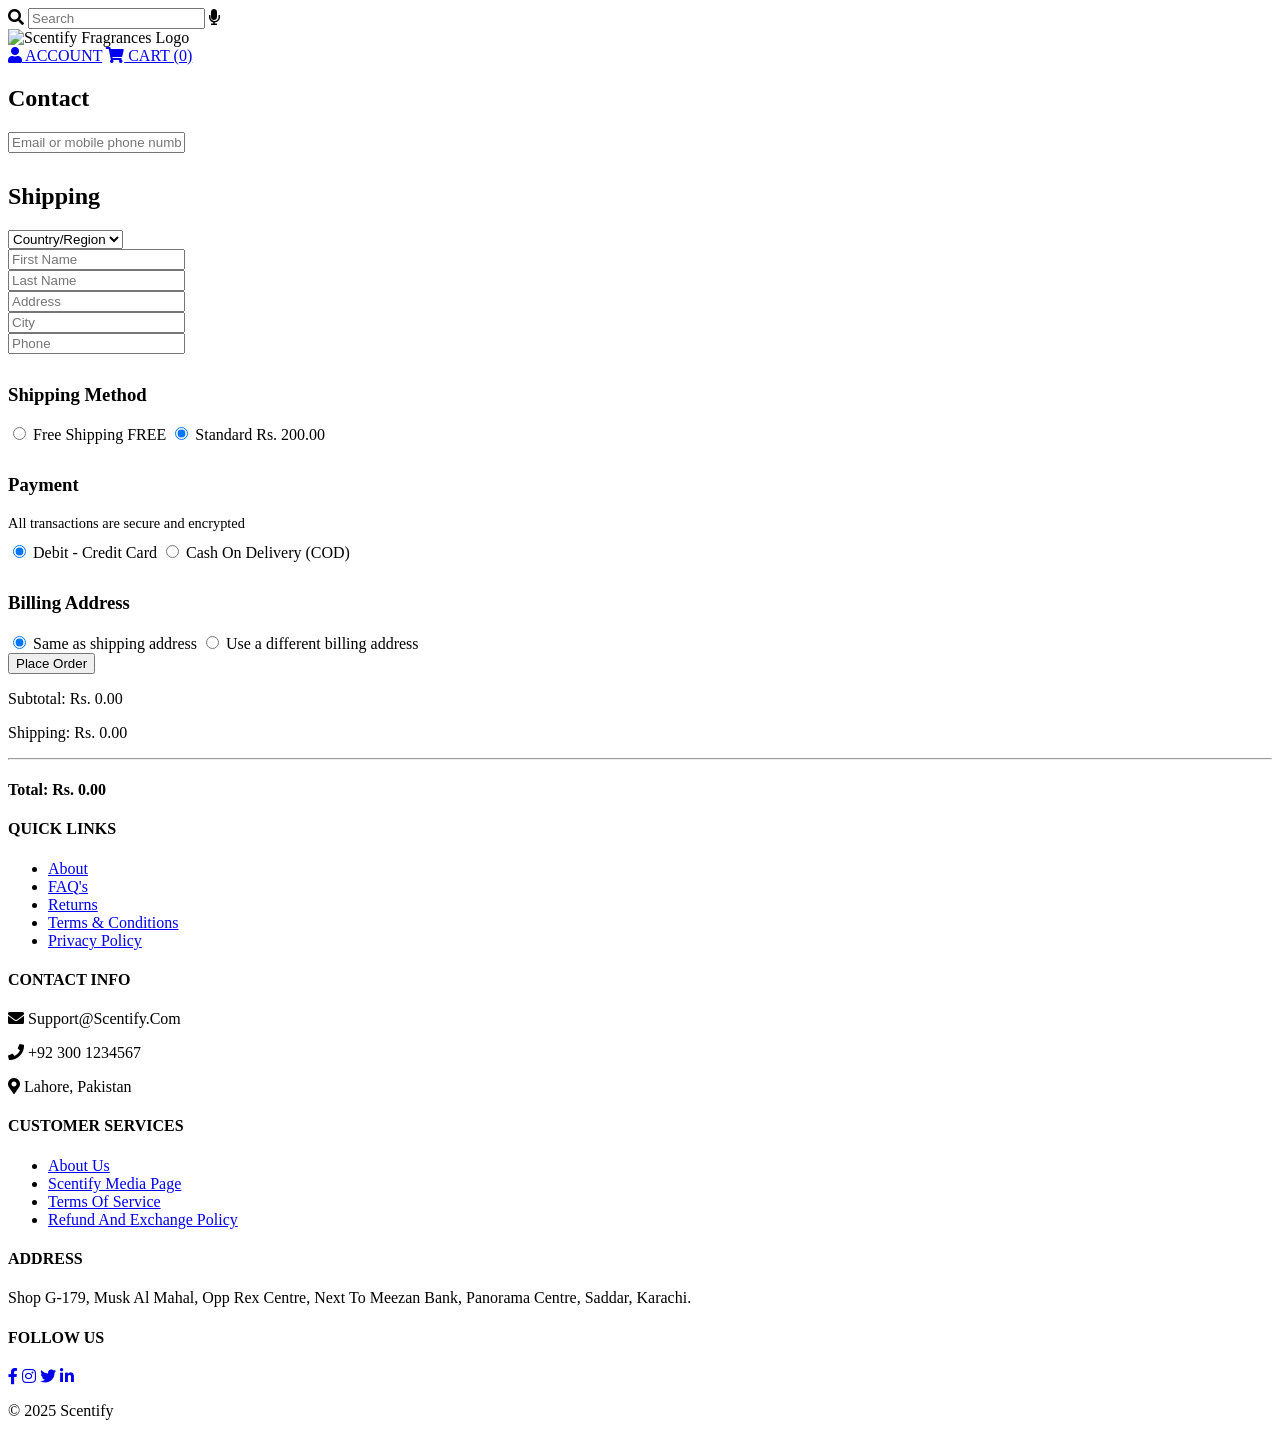
==== src/HTML/checkoutpage.html @ beef15a5 "Restructure project folders" ====
<!DOCTYPE html>
<html lang="en">
<head>
    <meta charset="UTF-8">
    <meta name="viewport" content="width=device-width, initial-scale=1.0">
    <title>Scentify Checkout</title>
    <link rel="stylesheet" href="https://cdnjs.cloudflare.com/ajax/libs/font-awesome/5.15.4/css/all.min.css">
    <link rel="stylesheet" href="checkoutpage.css"> 
</head>
<body>

    <header id="mainHeader">
        <div class="header-content">
            
            <div class="header-left">
                <div class="search-box">
                    <i class="fas fa-search"></i>
                    <input type="text" placeholder="Search">
                    <i class="fas fa-microphone"></i>
                </div>
            </div>

            <div class="logo-center">
                <img src="logopic.png" alt="Scentify Fragrances Logo" class="scentify-logo-img">
            </div>

            <div class="header-right">
                <a href="loginpage.html" class="header-action-text"><i class="fas fa-user"></i> ACCOUNT</a>
                <a href="checkoutpage.html" class="header-action-text" id="cartlink">
                    <i class="fas fa-shopping-cart"></i> CART (<span id="cartItemCount">0</span>) 
                </a>
            </div>
        </div>
    </header>

    <div class="checkout-container">
        
        <div class="checkout-form-section box-shadow-style">
            <form id="checkoutForm">
                <h2>Contact</h2>
                <div class="form-group">
                    <input type="email" placeholder="Email or mobile phone number" required>
                </div>

                <h2 style="margin-top: 30px;">Shipping</h2>
                
                <div class="form-group">
                    <select required>
                        <option value="">Country/Region</option>
                        <option value="pakistan">Pakistan</option>
                        <option value="india">India</option>
                    </select>
                </div>
                <div class="form-row">
                    <div class="form-group"><input type="text" placeholder="First Name" required></div>
                    <div class="form-group"><input type="text" placeholder="Last Name" required></div>
                </div>
                <div class="form-group"><input type="text" placeholder="Address" required></div>
                <div class="form-row">
                    <div class="form-group"><input type="text" placeholder="City" required></div>
                    <div class="form-group"><input type="tel" placeholder="Phone" pattern="[0-9]{10,15}" required></div>
                </div>

                <h3 style="margin-top: 30px;">Shipping Method</h3>
                <div class="shipping-method">
                    <label>
                        <input type="radio" name="shipping_method" value="free"> 
                        <span>Free Shipping</span>
                        <span id="shippingFreeCost" class="shipping-cost-label">FREE</span>
                    </label>
                    <label>
                        <input type="radio" name="shipping_method" value="standard" checked> 
                        <span>Standard</span>
                        <span id="shippingStandardCost" class="shipping-cost-label">Rs. 200.00</span>
                    </label>
                </div>

                <h3 style="margin-top: 30px;">Payment</h3>
                <div class="payment-method">
                    <p style="font-size: 0.9em; margin-bottom: 10px;">All transactions are secure and encrypted</p>
                    <label><input type="radio" name="payment_method" value="card" checked> Debit - Credit Card</label>
                    <label><input type="radio" name="payment_method" value="cod"> Cash On Delivery (COD)</label>
                </div>

                <h3 style="margin-top: 30px;">Billing Address</h3>
                <div class="billing-address">
                    <label><input type="radio" name="billing_address" value="same" checked> Same as shipping address</label>
                    <label><input type="radio" name="billing_address" value="different"> Use a different billing address</label>
                </div>
                
                <button id="placeOrderBtn" type="submit" class="place-order-btn">Place Order</button>
            </form>
        </div>

        <div class="order-summary-section box-shadow-style">
            <p id="emptyCartMessage" style="text-align: center; font-size: 1.2em; padding: 40px 0; display: none;">Your cart is currently empty. Please add items.</p> 

            <table id="cartItemsTable" class="item-details-table" style="display: none;">
                <tbody id="cartTableBody">
                    </tbody>
            </table>
            
            <div class="summary-totals">
                <p>Subtotal: <span id="subtotalDisplay">Rs. 0.00</span></p>
                <p>Shipping: <span id="shippingDisplay">Rs. 0.00</span></p>
                <hr>
                <h4>Total: <span id="orderTotalDisplay" class="order-total-amount">Rs. 0.00</span></h4>
            </div>
        </div>
    </div>

    <footer class="main-footer">
        <div class="footer-container">
            <div class="footer-col">
                <h4>QUICK LINKS</h4>
                <ul>
                    <li><a href="ourstory.html">About</a></li>
                    <li><a href="#">FAQ's</a></li>
                    <li><a href="#">Returns</a></li>
                    <li><a href="#">Terms & Conditions</a></li>
                    <li><a href="#">Privacy Policy</a></li>
                </ul>
            </div>
            <div class="footer-col">
                <h4>CONTACT INFO</h4>
                <p><i class="fas fa-envelope"></i> Support@Scentify.Com</p>
                <p><i class="fas fa-phone"></i> +92 300 1234567</p>
                <p><i class="fas fa-map-marker-alt"></i> Lahore, Pakistan</p>
            </div>
            <div class="footer-col">
                <h4>CUSTOMER SERVICES</h4>
                <ul>
                    <li><a href="ourstory.html">About Us</a></li>
                    <li><a href="#">Scentify Media Page</a></li>
                    <li><a href="#">Terms Of Service</a></li>
                    <li><a href="#">Refund And Exchange Policy</a></li>
                </ul>
            </div>
            <div class="footer-col address-col">
                <h4>ADDRESS</h4>
                <p>Shop G-179, Musk Al Mahal, Opp Rex Centre, Next To Meezan Bank, Panorama Centre, Saddar, Karachi.</p>
            </div>
        </div>
        
        <div class="footer-follow-us">
            <h4>FOLLOW US</h4>
            <div class="social-links">
                <a href="#"><i class="fab fa-facebook-f"></i></a>
                <a href="#"><i class="fab fa-instagram"></i></a>
                <a href="#"><i class="fab fa-twitter"></i></a>
                <a href="#"><i class="fab fa-linkedin-in"></i></a>
            </div>
        </div>
        
        <div class="footer-bottom">
            <p>&copy; 2025 Scentify</p>
        </div>
    </footer>

    <script src="checkout.js" defer></script> 
</body>
</html>
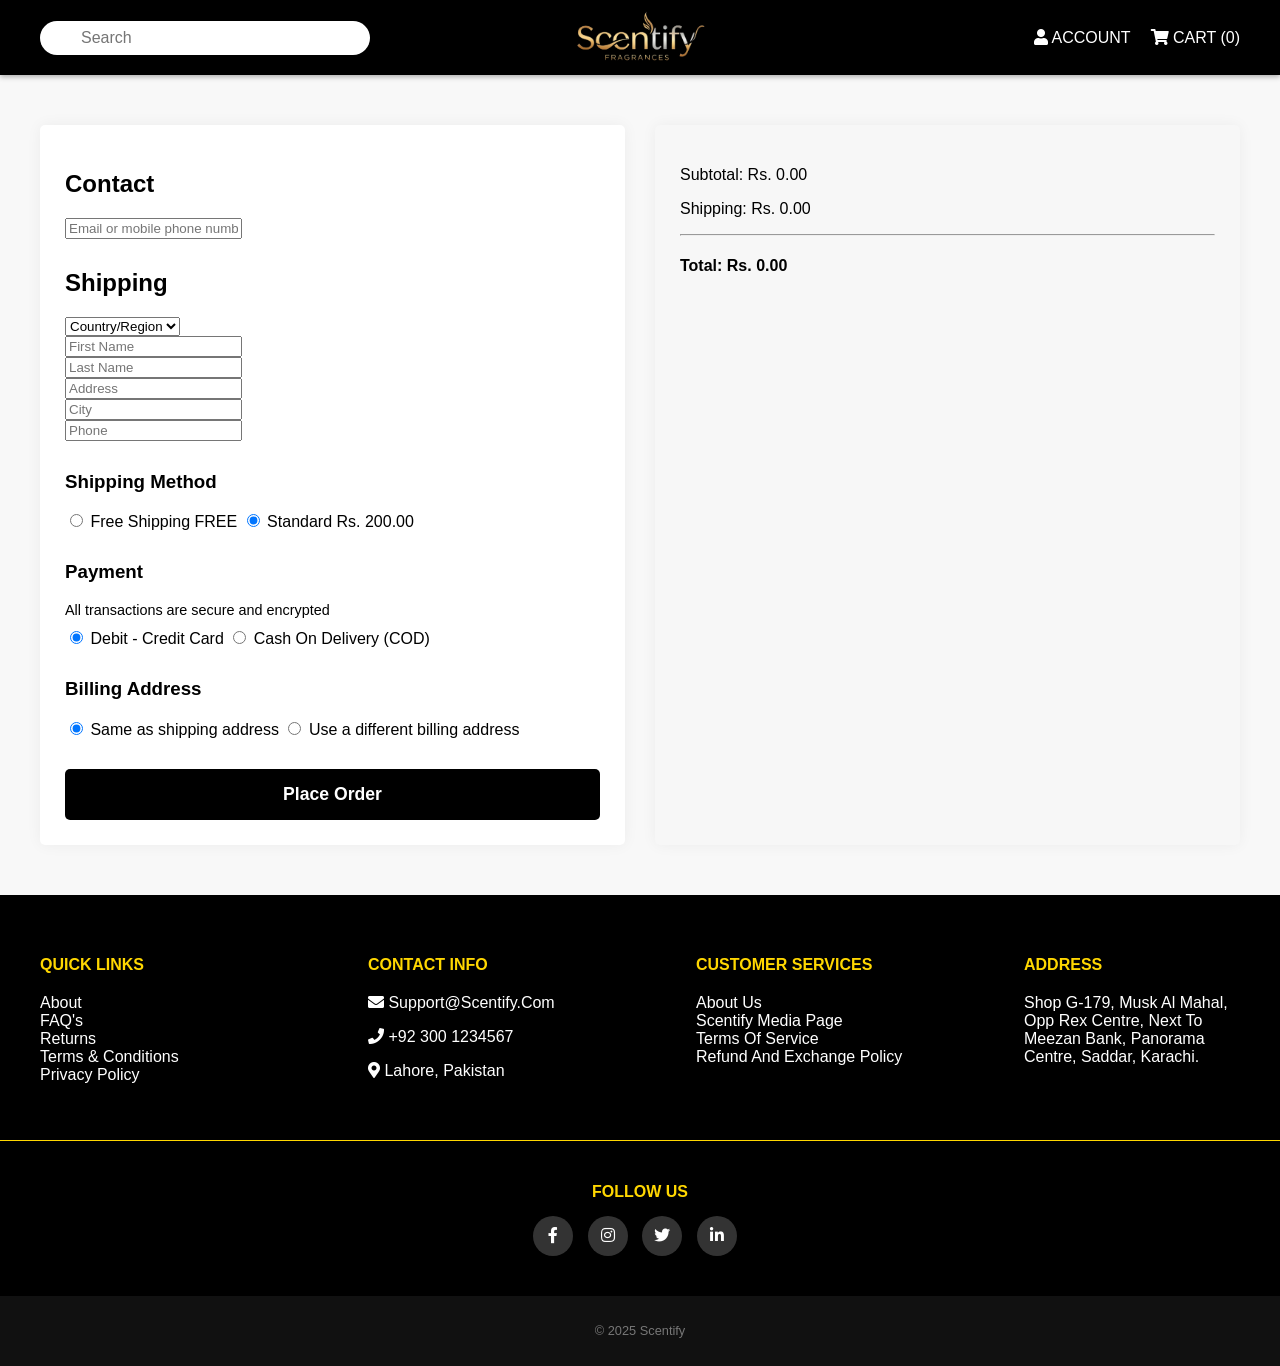
==== commit 7801ed76: ""Refactored folder paths links"" ====
--- a/src/HTML/checkoutpage.html
+++ b/src/HTML/checkoutpage.html
@@ -5,7 +5,7 @@
     <meta name="viewport" content="width=device-width, initial-scale=1.0">
     <title>Scentify Checkout</title>
     <link rel="stylesheet" href="https://cdnjs.cloudflare.com/ajax/libs/font-awesome/5.15.4/css/all.min.css">
-    <link rel="stylesheet" href="checkoutpage.css"> 
+    <link rel="stylesheet" href="../CSS/checkoutpage.css"> 
 </head>
 <body>
 
@@ -21,7 +21,7 @@
             </div>
 
             <div class="logo-center">
-                <img src="logopic.png" alt="Scentify Fragrances Logo" class="scentify-logo-img">
+                <img src="../../Images/logopic.png" alt="Scentify Fragrances Logo" class="scentify-logo-img">
             </div>
 
             <div class="header-right">
@@ -157,6 +157,6 @@
         </div>
     </footer>
 
-    <script src="checkout.js" defer></script> 
+    <script src=\"../JS/checkout.js\" defer></script>
 </body>
 </html>
--- a/src/CSS/checkoutpage.css
+++ b/src/CSS/checkoutpage.css
@@ -0,0 +1,178 @@
+/* ============================================== */
+/* CHECKOUT PAGE STYLING */
+/* ============================================== */
+
+/* Base Styles */
+body { 
+    font-family: Arial, sans-serif; 
+    background-color: #f8f8f8; 
+    margin: 0;
+    padding: 0;
+    padding-top: 75px; 
+}
+
+/* --- Global Link Styling Fix (Header/Footer Links) --- */
+/* Linking words ka default color white rakha */
+.header-action-text, 
+.footer-col ul li a {
+    color: white !important; 
+    text-decoration: none;
+    transition: all 0.3s ease;
+}
+/* Hover effect: Jab mouse link par jaye to yellow ho jaye aur underline bhi ho jaye */
+.header-action-text:hover, 
+.footer-col ul li a:hover {
+    color: gold !important; 
+    text-decoration: underline;
+}
+
+
+/* --- STICKY HEADER STYLES (No Change) --- */
+#mainHeader {
+    position: fixed; 
+    top: 0;
+    left: 0;
+    width: 100%;
+    background-color: #000;
+    color: white;
+    box-shadow: 0 2px 5px rgba(0,0,0,0.3);
+    z-index: 1000;
+}
+.header-content {
+    display: flex;
+    justify-content: space-between;
+    align-items: center;
+    max-width: 1200px;
+    margin: 0 auto;
+    padding: 10px 20px;
+}
+.header-left { flex-basis: 35%; display: flex; justify-content: flex-start; }
+.logo-center { flex-basis: 30%; text-align: center; }
+.header-right { flex-basis: 35%; display: flex; justify-content: flex-end; align-items: center; gap: 20px;}
+.scentify-logo-img { max-height: 55px; width: auto; max-width: 100%; vertical-align: middle; }
+.search-box {
+    display: flex; align-items: center; background-color: white; padding: 8px 15px; border-radius: 20px; width: 100%; max-width: 300px; 
+}
+.search-box input {
+    border: none; outline: none; padding: 0 10px; font-size: 1em; flex-grow: 1; background: transparent; color: #333;
+}
+
+
+/* --- CHECKOUT CONTAINER & EQUAL BOX HEIGHT FIX (No Change) --- */
+.checkout-container {
+    display: flex;
+    max-width: 1200px;
+    margin: 50px auto;
+    padding: 0 20px;
+    gap: 30px;
+    align-items: stretch; 
+    min-height: 80vh;
+}
+.checkout-form-section,
+.order-summary-section {
+    flex: 1; 
+    padding: 25px;
+    border-radius: 5px;
+    box-sizing: border-box; 
+    min-height: 100%; 
+    box-shadow: 0 0 15px rgba(0,0,0,0.05);
+}
+.checkout-form-section { background-color: white; }
+.order-summary-section { background-color: #f7f7f7; position: static; }
+.place-order-btn {
+    width: 100%; padding: 15px; background-color: black; color: white; border: none; border-radius: 5px; font-size: 1.1em; font-weight: bold; cursor: pointer; margin-top: 30px; transition: background-color 0.3s;
+}
+.place-order-btn:hover { background-color: #333; }
+.cart-item-img { max-width: 50px; max-height: 50px; object-fit: cover; border-radius: 4px; }
+
+
+/* ============================================== */
+/* --- FOOTER STYLES FIX --- */
+/* ============================================== */
+.main-footer {
+    background-color: #000;
+    color: #fff;
+    padding-top: 40px;
+    margin-top: 50px;
+}
+.footer-container {
+    max-width: 1200px;
+    margin: 0 auto;
+    padding: 0 20px 40px;
+    display: flex;
+    justify-content: space-between;
+    flex-wrap: wrap;
+    gap: 20px;
+}
+.footer-col {
+    flex-basis: 18%; 
+    min-width: 150px;
+}
+.logo-footer-text { 
+    color: gold; 
+    font-weight: bold;
+    font-size: 1.1em;
+}
+.footer-col h4 {
+    font-size: 1.0em;
+    color: gold; /* Headings ka color golden rakha */
+    text-transform: uppercase;
+    margin-bottom: 20px;
+    position: relative;
+}
+.footer-col ul {
+    list-style: none;
+    padding: 0;
+}
+/* Footer links are controlled by global section */
+
+
+/* FOLLOW US Center Alignment and Border Fix */
+.footer-follow-us {
+    text-align: center; /* Heading aur social links ko center kiya */
+    padding: 20px 0 30px; /* Neeche ki taraf zyada padding */
+    border-top: 1px solid gold; /* Top border ko golden kiya jaisa image mein hai */
+}
+.footer-follow-us h4 {
+    color: gold;
+    text-transform: uppercase;
+    margin-bottom: 15px;
+}
+.social-links a {
+    display: inline-block;
+    height: 40px;
+    width: 40px;
+    background-color: #333;
+    margin: 0 10px 10px 0;
+    text-align: center;
+    line-height: 40px;
+    border-radius: 50%;
+    color: #fff;
+    transition: all 0.5s ease;
+}
+.social-links a:hover {
+    background-color: gold;
+    color: black;
+}
+
+.footer-bottom {
+    background-color: #111;
+    text-align: center;
+    padding: 15px 0;
+    font-size: 0.8em;
+    color: #777; /* Copyright text ka color dark grey */
+}
+
+
+/* Media Queries for Responsiveness */
+@media (max-width: 992px) {
+    .checkout-container {
+        flex-direction: column;
+        align-items: flex-start; 
+    }
+    .order-summary-section {
+        position: static; 
+        width: 100%;
+    }
+    /* ... Rest of Mobile Styles ... */
+}
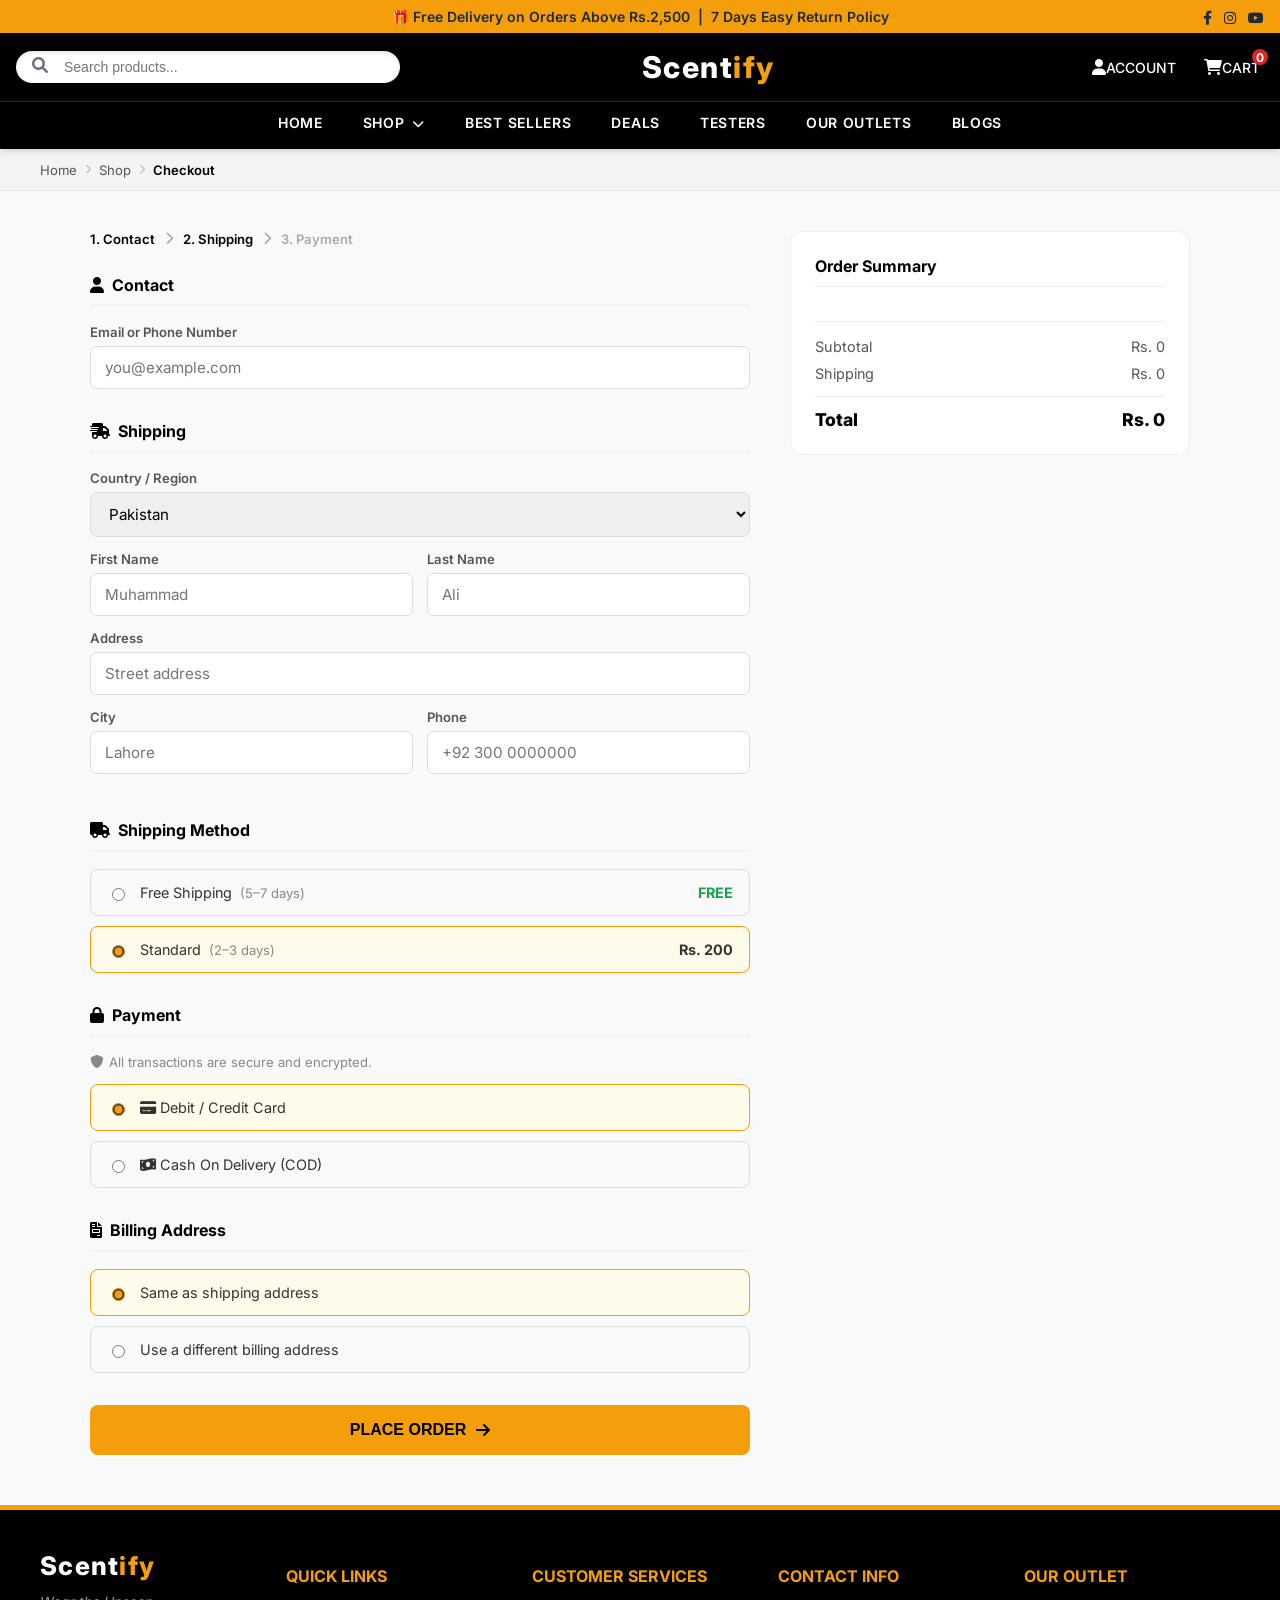
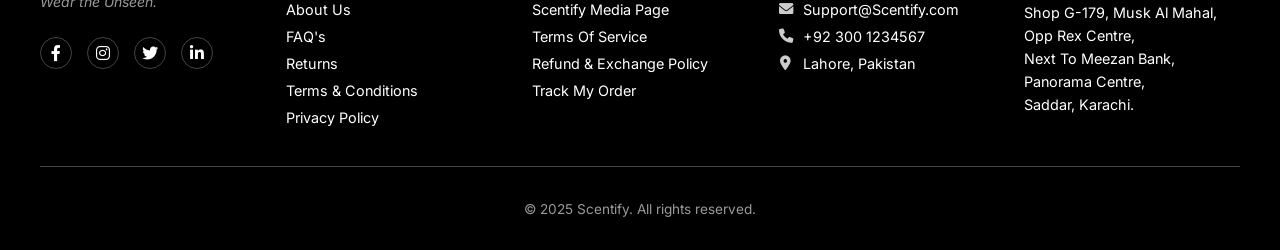
==== commit 7800ae08: ""Updated the checkout page and added a new style to the CSS file. Removed the header page as it is n" ====
--- a/src/HTML/checkoutpage.html
+++ b/src/HTML/checkoutpage.html
@@ -1,162 +1,281 @@
 <!DOCTYPE html>
 <html lang="en">
+
 <head>
-    <meta charset="UTF-8">
-    <meta name="viewport" content="width=device-width, initial-scale=1.0">
-    <title>Scentify Checkout</title>
-    <link rel="stylesheet" href="https://cdnjs.cloudflare.com/ajax/libs/font-awesome/5.15.4/css/all.min.css">
-    <link rel="stylesheet" href="../CSS/checkoutpage.css"> 
+  <meta charset="UTF-8">
+  <meta name="viewport" content="width=device-width, initial-scale=1.0">
+  <meta name="description" content="Checkout – Scentify Luxury Perfumes & Attars">
+  <title>Checkout – Scentify</title>
+  <link rel="preconnect" href="https://fonts.googleapis.com">
+  <link rel="preconnect" href="https://fonts.gstatic.com" crossorigin>
+  <link href="https://fonts.googleapis.com/css2?family=Inter:wght@400;500;600;700;800&display=swap" rel="stylesheet">
+  <link rel="stylesheet" href="https://cdnjs.cloudflare.com/ajax/libs/font-awesome/6.0.0-beta3/css/all.min.css">
+  <link rel="stylesheet" href="../CSS/style.css">
 </head>
+
 <body>
 
-    <header id="mainHeader">
-        <div class="header-content">
-            
-            <div class="header-left">
-                <div class="search-box">
-                    <i class="fas fa-search"></i>
-                    <input type="text" placeholder="Search">
-                    <i class="fas fa-microphone"></i>
-                </div>
-            </div>
-
-            <div class="logo-center">
-                <img src="../../Images/logopic.png" alt="Scentify Fragrances Logo" class="scentify-logo-img">
-            </div>
-
-            <div class="header-right">
-                <a href="loginpage.html" class="header-action-text"><i class="fas fa-user"></i> ACCOUNT</a>
-                <a href="checkoutpage.html" class="header-action-text" id="cartlink">
-                    <i class="fas fa-shopping-cart"></i> CART (<span id="cartItemCount">0</span>) 
-                </a>
-            </div>
-        </div>
-    </header>
-
-    <div class="checkout-container">
-        
-        <div class="checkout-form-section box-shadow-style">
-            <form id="checkoutForm">
-                <h2>Contact</h2>
-                <div class="form-group">
-                    <input type="email" placeholder="Email or mobile phone number" required>
-                </div>
-
-                <h2 style="margin-top: 30px;">Shipping</h2>
-                
-                <div class="form-group">
-                    <select required>
-                        <option value="">Country/Region</option>
-                        <option value="pakistan">Pakistan</option>
-                        <option value="india">India</option>
-                    </select>
-                </div>
-                <div class="form-row">
-                    <div class="form-group"><input type="text" placeholder="First Name" required></div>
-                    <div class="form-group"><input type="text" placeholder="Last Name" required></div>
-                </div>
-                <div class="form-group"><input type="text" placeholder="Address" required></div>
-                <div class="form-row">
-                    <div class="form-group"><input type="text" placeholder="City" required></div>
-                    <div class="form-group"><input type="tel" placeholder="Phone" pattern="[0-9]{10,15}" required></div>
-                </div>
-
-                <h3 style="margin-top: 30px;">Shipping Method</h3>
-                <div class="shipping-method">
-                    <label>
-                        <input type="radio" name="shipping_method" value="free"> 
-                        <span>Free Shipping</span>
-                        <span id="shippingFreeCost" class="shipping-cost-label">FREE</span>
-                    </label>
-                    <label>
-                        <input type="radio" name="shipping_method" value="standard" checked> 
-                        <span>Standard</span>
-                        <span id="shippingStandardCost" class="shipping-cost-label">Rs. 200.00</span>
-                    </label>
-                </div>
-
-                <h3 style="margin-top: 30px;">Payment</h3>
-                <div class="payment-method">
-                    <p style="font-size: 0.9em; margin-bottom: 10px;">All transactions are secure and encrypted</p>
-                    <label><input type="radio" name="payment_method" value="card" checked> Debit - Credit Card</label>
-                    <label><input type="radio" name="payment_method" value="cod"> Cash On Delivery (COD)</label>
-                </div>
-
-                <h3 style="margin-top: 30px;">Billing Address</h3>
-                <div class="billing-address">
-                    <label><input type="radio" name="billing_address" value="same" checked> Same as shipping address</label>
-                    <label><input type="radio" name="billing_address" value="different"> Use a different billing address</label>
-                </div>
-                
-                <button id="placeOrderBtn" type="submit" class="place-order-btn">Place Order</button>
-            </form>
-        </div>
-
-        <div class="order-summary-section box-shadow-style">
-            <p id="emptyCartMessage" style="text-align: center; font-size: 1.2em; padding: 40px 0; display: none;">Your cart is currently empty. Please add items.</p> 
-
-            <table id="cartItemsTable" class="item-details-table" style="display: none;">
-                <tbody id="cartTableBody">
-                    </tbody>
-            </table>
-            
-            <div class="summary-totals">
-                <p>Subtotal: <span id="subtotalDisplay">Rs. 0.00</span></p>
-                <p>Shipping: <span id="shippingDisplay">Rs. 0.00</span></p>
-                <hr>
-                <h4>Total: <span id="orderTotalDisplay" class="order-total-amount">Rs. 0.00</span></h4>
-            </div>
-        </div>
-    </div>
-
-    <footer class="main-footer">
-        <div class="footer-container">
-            <div class="footer-col">
-                <h4>QUICK LINKS</h4>
-                <ul>
-                    <li><a href="ourstory.html">About</a></li>
-                    <li><a href="#">FAQ's</a></li>
-                    <li><a href="#">Returns</a></li>
-                    <li><a href="#">Terms & Conditions</a></li>
-                    <li><a href="#">Privacy Policy</a></li>
-                </ul>
-            </div>
-            <div class="footer-col">
-                <h4>CONTACT INFO</h4>
-                <p><i class="fas fa-envelope"></i> Support@Scentify.Com</p>
-                <p><i class="fas fa-phone"></i> +92 300 1234567</p>
-                <p><i class="fas fa-map-marker-alt"></i> Lahore, Pakistan</p>
-            </div>
-            <div class="footer-col">
-                <h4>CUSTOMER SERVICES</h4>
-                <ul>
-                    <li><a href="ourstory.html">About Us</a></li>
-                    <li><a href="#">Scentify Media Page</a></li>
-                    <li><a href="#">Terms Of Service</a></li>
-                    <li><a href="#">Refund And Exchange Policy</a></li>
-                </ul>
-            </div>
-            <div class="footer-col address-col">
-                <h4>ADDRESS</h4>
-                <p>Shop G-179, Musk Al Mahal, Opp Rex Centre, Next To Meezan Bank, Panorama Centre, Saddar, Karachi.</p>
-            </div>
-        </div>
-        
-        <div class="footer-follow-us">
-            <h4>FOLLOW US</h4>
-            <div class="social-links">
-                <a href="#"><i class="fab fa-facebook-f"></i></a>
-                <a href="#"><i class="fab fa-instagram"></i></a>
-                <a href="#"><i class="fab fa-twitter"></i></a>
-                <a href="#"><i class="fab fa-linkedin-in"></i></a>
-            </div>
-        </div>
-        
-        <div class="footer-bottom">
-            <p>&copy; 2025 Scentify</p>
-        </div>
-    </footer>
-
-    <script src=\"../JS/checkout.js\" defer></script>
+  <!-- ===================== HEADER ===================== -->
+  <header id="fixed-header" class="fixed-header">
+    <div class="announcement-bar">
+      <span>🎁 Free Delivery on Orders Above Rs.2,500 &nbsp;|&nbsp; 7 Days Easy Return Policy</span>
+      <div class="social-icons-desktop">
+        <a href="https://www.facebook.com/" aria-label="Facebook"><i class="fab fa-facebook-f"></i></a>
+        <a href="https://www.instagram.com/" aria-label="Instagram"><i class="fab fa-instagram"></i></a>
+        <a href="https://www.youtube.com/" aria-label="YouTube"><i class="fab fa-youtube"></i></a>
+      </div>
+    </div>
+    <div class="header-main">
+      <div class="header-container">
+        <div class="search-bar-desktop">
+          <div class="search-input-wrapper">
+            <label for="desktop-search" class="sr-only">Search products</label>
+            <input id="desktop-search" type="text" placeholder="Search products...">
+            <i class="fas fa-search" aria-hidden="true"></i>
+          </div>
+        </div>
+        <div class="logo-wrapper">
+          <a href="index.html" class="logo-text" aria-label="Scentify Home">Scent<span>ify</span></a>
+        </div>
+        <div class="header-icons">
+          <button class="search-mobile-icon" aria-label="Open Search"><i class="fas fa-search"></i></button>
+          <a href="loginpage.html" class="icon-link" aria-label="My Account">
+            <i class="fas fa-user"></i><span class="icon-label">Account</span>
+          </a>
+          <a href="checkoutpage.html" class="icon-link cart-icon-wrapper" aria-label="Shopping Cart">
+            <i class="fas fa-shopping-cart"></i><span class="icon-label">Cart</span>
+            <span class="cart-count" id="cartItemCount" aria-live="polite">0</span>
+          </a>
+          <button class="menu-mobile-icon" aria-label="Open Menu"><i class="fas fa-bars"></i></button>
+        </div>
+      </div>
+    </div>
+    <nav class="nav-links-desktop" aria-label="Main Navigation">
+      <div class="nav-container">
+        <ul class="nav-list">
+          <li><a href="index.html">HOME</a></li>
+          <li><a href="productlisting.html" class="dropdown-link">SHOP <i class="fas fa-chevron-down"></i></a></li>
+          <li><a href="#">BEST SELLERS</a></li>
+          <li><a href="#">DEALS</a></li>
+          <li><a href="#">TESTERS</a></li>
+          <li><a href="#">OUR OUTLETS</a></li>
+          <li><a href="#">BLOGS</a></li>
+        </ul>
+      </div>
+    </nav>
+  </header>
+
+  <!-- ===================== MAIN ===================== -->
+  <main>
+
+    <!-- Breadcrumb -->
+    <div class="breadcrumb-bar">
+      <div class="breadcrumb-inner">
+        <a href="index.html">Home</a>
+        <i class="fas fa-chevron-right" aria-hidden="true"></i>
+        <a href="productlisting.html">Shop</a>
+        <i class="fas fa-chevron-right" aria-hidden="true"></i>
+        <span>Checkout</span>
+      </div>
+    </div>
+
+    <div class="checkout-page-wrapper">
+
+      <!-- LEFT: FORM -->
+      <section class="checkout-form-section" aria-label="Checkout Form">
+
+        <div class="checkout-steps">
+          <span class="step active">1. Contact</span>
+          <i class="fas fa-chevron-right" aria-hidden="true"></i>
+          <span class="step active">2. Shipping</span>
+          <i class="fas fa-chevron-right" aria-hidden="true"></i>
+          <span class="step">3. Payment</span>
+        </div>
+
+        <form id="checkoutForm" novalidate>
+
+          <!-- Contact -->
+          <div class="co-section">
+            <h2 class="co-section-title"><i class="fas fa-user" aria-hidden="true"></i> Contact</h2>
+            <div class="co-form-group">
+              <label for="email">Email or Phone Number</label>
+              <input type="email" id="email" placeholder="you@example.com" required>
+            </div>
+          </div>
+
+          <!-- Shipping -->
+          <div class="co-section">
+            <h2 class="co-section-title"><i class="fas fa-shipping-fast" aria-hidden="true"></i> Shipping</h2>
+            <div class="co-form-group">
+              <label for="country">Country / Region</label>
+              <select id="country" required>
+                <option value="">Select country</option>
+                <option value="pakistan" selected>Pakistan</option>
+                <option value="india">India</option>
+              </select>
+            </div>
+            <div class="co-form-row">
+              <div class="co-form-group">
+                <label for="firstName">First Name</label>
+                <input type="text" id="firstName" placeholder="Muhammad" required>
+              </div>
+              <div class="co-form-group">
+                <label for="lastName">Last Name</label>
+                <input type="text" id="lastName" placeholder="Ali" required>
+              </div>
+            </div>
+            <div class="co-form-group">
+              <label for="address">Address</label>
+              <input type="text" id="address" placeholder="Street address" required>
+            </div>
+            <div class="co-form-row">
+              <div class="co-form-group">
+                <label for="city">City</label>
+                <input type="text" id="city" placeholder="Lahore" required>
+              </div>
+              <div class="co-form-group">
+                <label for="phone">Phone</label>
+                <input type="tel" id="phone" placeholder="+92 300 0000000" required>
+              </div>
+            </div>
+          </div>
+
+          <!-- Shipping Method -->
+          <div class="co-section">
+            <h2 class="co-section-title"><i class="fas fa-truck" aria-hidden="true"></i> Shipping Method</h2>
+            <div class="co-radio-group">
+              <label class="co-radio-card">
+                <input type="radio" name="shipping_method" value="free">
+                <span class="co-radio-label">Free Shipping <em>(5–7 days)</em></span>
+                <span class="co-radio-cost free-cost">FREE</span>
+              </label>
+              <label class="co-radio-card">
+                <input type="radio" name="shipping_method" value="standard" checked>
+                <span class="co-radio-label">Standard <em>(2–3 days)</em></span>
+                <span class="co-radio-cost">Rs. 200</span>
+              </label>
+            </div>
+          </div>
+
+          <!-- Payment -->
+          <div class="co-section">
+            <h2 class="co-section-title"><i class="fas fa-lock" aria-hidden="true"></i> Payment</h2>
+            <p class="co-secure-note"><i class="fas fa-shield-alt" aria-hidden="true"></i> All transactions are secure and encrypted.</p>
+            <div class="co-radio-group">
+              <label class="co-radio-card">
+                <input type="radio" name="payment_method" value="card" checked>
+                <span class="co-radio-label"><i class="fas fa-credit-card" aria-hidden="true"></i> Debit / Credit Card</span>
+              </label>
+              <label class="co-radio-card">
+                <input type="radio" name="payment_method" value="cod">
+                <span class="co-radio-label"><i class="fas fa-money-bill-wave" aria-hidden="true"></i> Cash On Delivery (COD)</span>
+              </label>
+            </div>
+          </div>
+
+          <!-- Billing -->
+          <div class="co-section">
+            <h2 class="co-section-title"><i class="fas fa-file-invoice" aria-hidden="true"></i> Billing Address</h2>
+            <div class="co-radio-group">
+              <label class="co-radio-card">
+                <input type="radio" name="billing_address" value="same" checked>
+                <span class="co-radio-label">Same as shipping address</span>
+              </label>
+              <label class="co-radio-card">
+                <input type="radio" name="billing_address" value="different">
+                <span class="co-radio-label">Use a different billing address</span>
+              </label>
+            </div>
+          </div>
+
+          <button type="submit" class="place-order-btn" id="placeOrderBtn">
+            Place Order <i class="fas fa-arrow-right" aria-hidden="true"></i>
+          </button>
+
+        </form>
+      </section>
+
+      <!-- RIGHT: ORDER SUMMARY -->
+      <aside class="order-summary-section" aria-label="Order Summary">
+        <h2 class="co-section-title">Order Summary</h2>
+
+        <p id="emptyCartMessage" class="empty-cart-msg" style="display:none;">
+          Your cart is empty. <a href="productlisting.html">Browse products</a>
+        </p>
+
+        <div id="cartItemsList" class="cart-items-list"></div>
+
+        <div class="summary-totals">
+          <div class="summary-row">
+            <span>Subtotal</span>
+            <span id="subtotalDisplay">Rs. 0</span>
+          </div>
+          <div class="summary-row">
+            <span>Shipping</span>
+            <span id="shippingDisplay">Rs. 0</span>
+          </div>
+          <div class="summary-row total-row">
+            <span>Total</span>
+            <span id="orderTotalDisplay">Rs. 0</span>
+          </div>
+        </div>
+      </aside>
+
+    </div>
+  </main>
+
+  <!-- ===================== FOOTER ===================== -->
+  <footer class="main-footer" aria-label="Site Footer">
+    <div class="footer-content">
+      <div class="footer-brand">
+        <a href="index.html" class="logo-text footer-logo-text" aria-label="Scentify Home">Scent<span>ify</span></a>
+        <p class="footer-tagline">Wear the Unseen.</p>
+        <div class="social-links">
+          <a href="https://www.facebook.com/" aria-label="Facebook"><i class="fab fa-facebook-f"></i></a>
+          <a href="https://www.instagram.com/" aria-label="Instagram"><i class="fab fa-instagram"></i></a>
+          <a href="https://twitter.com/" aria-label="Twitter"><i class="fab fa-twitter"></i></a>
+          <a href="https://www.linkedin.com/" aria-label="LinkedIn"><i class="fab fa-linkedin-in"></i></a>
+        </div>
+      </div>
+      <div class="footer-section">
+        <h3>Quick Links</h3>
+        <ul>
+          <li><a href="ourstory.html">About Us</a></li>
+          <li><a href="#">FAQ's</a></li>
+          <li><a href="#">Returns</a></li>
+          <li><a href="#">Terms &amp; Conditions</a></li>
+          <li><a href="#">Privacy Policy</a></li>
+        </ul>
+      </div>
+      <div class="footer-section">
+        <h3>Customer Services</h3>
+        <ul>
+          <li><a href="#">Scentify Media Page</a></li>
+          <li><a href="#">Terms Of Service</a></li>
+          <li><a href="#">Refund &amp; Exchange Policy</a></li>
+          <li><a href="#">Track My Order</a></li>
+        </ul>
+      </div>
+      <div class="footer-section">
+        <h3>Contact Info</h3>
+        <ul>
+          <li><i class="fas fa-envelope"></i> Support@Scentify.com</li>
+          <li><i class="fas fa-phone"></i> +92 300 1234567</li>
+          <li><i class="fas fa-map-marker-alt"></i> Lahore, Pakistan</li>
+        </ul>
+      </div>
+      <div class="footer-section address-section">
+        <h3>Our Outlet</h3>
+        <p>Shop G-179, Musk Al Mahal, Opp Rex Centre,<br>Next To Meezan Bank, Panorama Centre,<br>Saddar, Karachi.</p>
+      </div>
+    </div>
+    <div class="footer-bottom">
+      <p>&copy; 2025 Scentify. All rights reserved.</p>
+    </div>
+  </footer>
+
+  <script src="../JS/script.js" defer></script>
+  <script src="../JS/checkout.js" defer></script>
 </body>
+
 </html>
--- a/src/CSS/style.css
+++ b/src/CSS/style.css
@@ -0,0 +1,1980 @@
+:root {
+    --color-primary: #f59e0b;
+    /* Yellow/Gold Accent */
+    --color-dark: #000;
+    --color-light: #fff;
+    --color-gray: #1f2937;
+    /* Dark Gray for borders/dividers */
+    --font-family-sans: 'Inter', sans-serif;
+}
+
+body {
+    font-family: var(--font-family-sans);
+    margin: 0;
+    padding-top: 150px;
+    /* Space for fixed header */
+    background-color: #f9f9f9;
+    color: #333;
+}
+
+a {
+    text-decoration: none;
+    color: inherit;
+}
+
+ul {
+    list-style: none;
+    padding: 0;
+    margin: 0;
+}
+
+/* ========================================
+           1. HEADER STYLES (Fixed, Black/Gold)
+           ======================================== */
+.fixed-header {
+    position: fixed;
+    top: 0;
+    left: 0;
+    right: 0;
+    z-index: 100;
+    box-shadow: 0 4px 6px -1px rgba(0, 0, 0, 0.1), 0 2px 4px -2px rgba(0, 0, 0, 0.1);
+}
+
+/* Top Announcement Bar */
+.announcement-bar {
+    background-color: var(--color-primary);
+    padding: 8px 0;
+    text-align: center;
+    font-size: 0.875rem;
+    /* text-sm */
+    font-weight: 600;
+    /* font-semibold */
+    color: #1f2937;
+    /* Dark text */
+    position: relative;
+}
+
+.social-icons-desktop {
+    position: absolute;
+    right: 16px;
+    top: 50%;
+    transform: translateY(-50%);
+    display: none;
+    align-items: center;
+    gap: 12px;
+    color: #1f2937;
+}
+
+@media (min-width: 768px) {
+    .social-icons-desktop {
+        display: flex;
+    }
+}
+
+.social-icons-desktop a:hover {
+    opacity: 0.8;
+}
+
+/* Main Navigation Bar */
+.header-main {
+    background-color: var(--color-dark);
+    padding: 16px 0;
+}
+
+.header-container {
+    max-width: 1280px;
+    margin: 0 auto;
+    padding: 0 16px;
+    display: flex;
+    justify-content: space-between;
+    align-items: center;
+}
+
+/* Search Bar (Desktop) */
+.search-bar-desktop {
+    display: none;
+    width: 25%;
+    position: relative;
+}
+
+@media (min-width: 1024px) {
+    .search-bar-desktop {
+        display: block;
+    }
+}
+
+.search-bar-desktop input {
+    width: 100%;
+    background-color: var(--color-light);
+    color: #111;
+    border-radius: 9999px;
+    /* rounded-full */
+    padding: 8px 24px;
+    padding-left: 48px;
+    font-size: 0.875rem;
+    border: none;
+    outline: none;
+    box-shadow: inset 0 2px 4px rgba(0, 0, 0, 0.1);
+}
+
+.search-bar-desktop .fa-search {
+    position: absolute;
+    left: 16px;
+    top: 50%;
+    transform: translateY(-50%);
+    height: 20px;
+    width: 20px;
+    color: #6b7280;
+    /* text-gray-500 */
+}
+
+/* Logo */
+.logo-wrapper {
+    display: flex;
+    justify-content: center;
+    flex-grow: 1;
+}
+
+@media (min-width: 1024px) {
+    .logo-wrapper {
+        flex-grow: 0;
+    }
+}
+
+.logo-text {
+    font-size: 1.875rem;
+    /* text-3xl */
+    font-weight: 800;
+    /* font-extrabold */
+    color: var(--color-light);
+    letter-spacing: 0.05em;
+    /* tracking-widest */
+}
+
+.logo-text span {
+    color: var(--color-primary);
+}
+
+/* Icons Group */
+.header-icons {
+    display: flex;
+    align-items: center;
+    gap: 20px;
+    color: var(--color-light);
+    font-size: 1rem;
+}
+
+.header-icons a,
+.header-icons button {
+    color: var(--color-light);
+    background: none;
+    border: none;
+    cursor: pointer;
+    padding: 4px;
+    transition: color 150ms;
+}
+
+.header-icons a:hover,
+.header-icons button:hover {
+    color: var(--color-primary);
+}
+
+.header-icons .icon-label {
+    display: none;
+    font-size: 0.875rem;
+    text-transform: uppercase;
+    font-weight: 500;
+}
+
+@media (min-width: 640px) {
+    .header-icons .icon-label {
+        display: inline;
+    }
+}
+
+/* Cart Badge */
+.cart-icon-wrapper {
+    position: relative;
+}
+
+.cart-count {
+    position: absolute;
+    top: -4px;
+    right: -4px;
+    background-color: #dc2626;
+    /* red-600 */
+    color: var(--color-light);
+    font-size: 0.75rem;
+    /* text-xs */
+    font-weight: 700;
+    width: 16px;
+    height: 16px;
+    display: flex;
+    align-items: center;
+    justify-content: center;
+    border-radius: 9999px;
+}
+
+.suggestion-grid {
+    max-width: 1200px;
+    margin: 40px auto;
+    padding: 0 15px;
+    display: grid;
+    grid-template-columns: repeat(auto-fit, minmax(220px, 1fr));
+    gap: 20px;
+}
+
+.product-card {
+    background-color: var(--color-light);
+    border-radius: 8px;
+    overflow: hidden;
+    box-shadow: 0 4px 10px rgba(0, 0, 0, 0.05);
+    transition: transform 0.3s ease, box-shadow 0.3s ease;
+    text-align: center;
+}
+
+.product-card:hover {
+    transform: translateY(-5px);
+    box-shadow: 0 8px 20px rgba(0, 0, 0, 0.1);
+}
+
+.product-card img {
+    width: 100%;
+    height: 200px;
+    object-fit: cover;
+    border-bottom: 1px solid #eee;
+}
+
+.card-details {
+    padding: 15px;
+}
+
+.card-details h4 {
+    font-size: 1rem;
+    font-weight: 600;
+    margin: 0 0 5px 0;
+    color: var(--color-dark);
+    height: 40px;
+    overflow: hidden;
+}
+
+.card-details p {
+    font-size: 0.9rem;
+    color: #555;
+    margin: 5px 0;
+}
+
+.card-details .price {
+    font-size: 1.1rem;
+    font-weight: bold;
+    color: #dc2626;
+    /* Red Price */
+    margin-top: 10px;
+}
+
+/* Quiz Button Styling (HINDI: Quiz Button की स्टाइलिंग) */
+.quiz-button-container {
+    text-align: center;
+    margin: 40px 0 60px;
+    padding: 0 15px;
+}
+
+.quiz-button {
+    padding: 15px 40px;
+    font-size: 1.25rem;
+    font-weight: 700;
+    background: linear-gradient(135deg, var(--color-primary), #d97706);
+    color: var(--color-dark);
+    border: none;
+    border-radius: 10px;
+    cursor: pointer;
+    box-shadow: 0 6px 15px rgba(245, 158, 11, 0.4);
+    transition: all 0.3s ease;
+    text-transform: uppercase;
+}
+
+.quiz-button:hover {
+    background: linear-gradient(135deg, #d97706, var(--color-primary));
+    color: var(--color-light);
+    /* Hover par text white ho jaye */
+    transform: scale(1.05) translateY(-2px);
+    box-shadow: 0 8px 20px rgba(245, 158, 11, 0.6);
+}
+
+/* Mobile Specific Icons */
+.search-mobile-icon,
+.menu-mobile-icon {
+    display: block;
+}
+
+@media (min-width: 1024px) {
+
+    .search-mobile-icon,
+    .menu-mobile-icon {
+        display: none;
+    }
+}
+
+/* Navigation Links (Desktop Only) */
+.nav-links-desktop {
+    background-color: var(--color-dark);
+    color: var(--color-light);
+    font-size: 0.875rem;
+    font-weight: 600;
+    text-transform: uppercase;
+    letter-spacing: 0.05em;
+    display: none;
+    border-top: 1px solid var(--color-gray);
+}
+
+@media (min-width: 1024px) {
+    .nav-links-desktop {
+        display: block;
+    }
+}
+
+.nav-list {
+    max-width: 1280px;
+    margin: 0 auto;
+    padding: 12px 16px;
+    display: flex;
+    justify-content: center;
+    gap: 40px;
+}
+
+.nav-list a {
+    padding-bottom: 4px;
+    border-bottom: 2px solid transparent;
+    transition: color 150ms, border-color 150ms;
+}
+
+.nav-list a:hover {
+    color: var(--color-primary);
+    border-color: var(--color-primary);
+}
+
+.nav-list li {
+    display: flex;
+    align-items: center;
+}
+
+.nav-list i {
+    margin-left: 4px;
+    font-size: 0.75rem;
+}
+
+
+/* ========================================
+           2. MAIN CONTENT AREA STYLES
+           ======================================== */
+.main-content-area {
+    padding-top: 20px;
+    /* Additional spacing below the header */
+}
+
+.content-page {
+    display: none;
+    padding: 20px 0;
+}
+
+.content-page.active {
+    display: block;
+}
+
+/* Home Page Styles */
+.hero-section {
+    max-width: 1000px;
+    margin: 0 auto;
+    text-align: center;
+    padding: 0 15px 40px;
+}
+
+.hero-section h1 {
+    font-size: 2rem;
+    font-weight: bold;
+    color: var(--color-dark);
+}
+
+.hero-section p {
+    font-size: 1.1rem;
+    color: #555;
+    margin-bottom: 30px;
+}
+
+.hero-placeholder-image {
+    max-width: 100%;
+    height: auto;
+    border-radius: 8px;
+    box-shadow: 0 10px 15px rgba(0, 0, 0, 0.1);
+    border: 4px solid var(--color-primary);
+    transition: transform 0.3s ease;
+}
+
+.hero-placeholder-image:hover {
+    transform: scale(1.01);
+}
+
+/* Product Detail Page Styles */
+.product-page-container {
+    max-width: 1200px;
+    margin: 0 auto;
+    padding: 20px;
+}
+
+.product-info-grid {
+    display: grid;
+    grid-template-columns: 1fr;
+    gap: 30px;
+}
+
+@media (min-width: 768px) {
+    .product-info-grid {
+        grid-template-columns: 40% 1fr;
+    }
+}
+
+/* Product Gallery */
+.product-gallery {
+    display: flex;
+    gap: 15px;
+}
+
+.thumbnail-selector {
+    display: flex;
+    flex-direction: column;
+    gap: 10px;
+}
+
+.thumbnail-image {
+    width: 70px;
+    height: 70px;
+    object-fit: cover;
+    border: 2px solid #ddd;
+    border-radius: 6px;
+    cursor: pointer;
+    opacity: 0.7;
+    transition: opacity 0.2s, border-color 0.2s;
+}
+
+.thumbnail-image.active {
+    border-color: var(--color-primary);
+    opacity: 1;
+}
+
+.main-image-wrapper {
+    flex-grow: 1;
+}
+
+.main-product-image {
+    width: 100%;
+    height: auto;
+    max-height: 500px;
+    object-fit: contain;
+    border-radius: 8px;
+    box-shadow: 0 0 20px rgba(0, 0, 0, 0.1);
+}
+
+/* Product Details */
+.product-details {
+    padding: 20px;
+    border: 1px solid #eee;
+    border-radius: 8px;
+    background-color: var(--color-light);
+}
+
+.product-title {
+    font-size: 1.75rem;
+    font-weight: 700;
+    margin-top: 0;
+    color: var(--color-dark);
+}
+
+.product-tag {
+    font-size: 1rem;
+    color: #555;
+    margin-bottom: 15px;
+}
+
+.gold-star {
+    color: var(--color-primary);
+    margin-left: 5px;
+}
+
+.price-section {
+    margin: 20px 0;
+}
+
+.old-price {
+    text-decoration: line-through;
+    color: #999;
+    font-size: 1.1rem;
+    margin-right: 15px;
+}
+
+.current-price {
+    color: #dc2626;
+    /* red */
+    font-size: 1.7rem;
+    font-weight: bold;
+}
+
+/* Quantity Control */
+.quantity-control-wrapper {
+    margin-bottom: 30px;
+    display: flex;
+    align-items: center;
+    gap: 15px;
+}
+
+.quantity-label {
+    font-weight: 600;
+    color: var(--color-dark);
+}
+
+.quantity-input-group {
+    display: flex;
+    border: 1px solid #ccc;
+    border-radius: 6px;
+    overflow: hidden;
+}
+
+.qty-btn {
+    background-color: #f0f0f0;
+    border: none;
+    padding: 10px 15px;
+    cursor: pointer;
+    font-size: 1.1rem;
+    font-weight: bold;
+    transition: background-color 0.1s;
+}
+
+.qty-btn:hover {
+    background-color: #ddd;
+}
+
+.qty-input {
+    width: 50px;
+    text-align: center;
+    border: none;
+    outline: none;
+    font-size: 1rem;
+    padding: 10px 0;
+}
+
+/* Product Features */
+.product-features p {
+    display: flex;
+    align-items: center;
+    gap: 10px;
+    margin-bottom: 10px;
+    font-size: 0.95rem;
+    color: #555;
+}
+
+.icon-gold {
+    color: var(--color-primary);
+}
+
+/* Action Buttons */
+.action-buttons {
+    display: flex;
+    flex-direction: column;
+    gap: 15px;
+    margin-top: 30px;
+}
+
+.add-to-cart-btn,
+.buy-now-btn {
+    padding: 15px;
+    border: none;
+    border-radius: 8px;
+    font-size: 1.1rem;
+    font-weight: bold;
+    text-transform: uppercase;
+    cursor: pointer;
+    transition: transform 0.2s, opacity 0.2s;
+}
+
+.add-to-cart-btn {
+    background-color: #333;
+    color: var(--color-light);
+}
+
+.buy-now-btn {
+    background-color: var(--color-primary);
+    color: var(--color-dark);
+}
+
+.add-to-cart-btn:hover,
+.buy-now-btn:hover {
+    transform: translateY(-2px);
+    opacity: 0.9;
+}
+
+/* Description and Specs Tabs */
+.details-section {
+    margin-top: 40px;
+    background-color: var(--color-light);
+    padding: 20px;
+    border-radius: 8px;
+    box-shadow: 0 2px 5px rgba(0, 0, 0, 0.05);
+}
+
+.tab-header {
+    display: flex;
+    border-bottom: 2px solid #eee;
+    margin-bottom: 20px;
+}
+
+.tab-button {
+    padding: 15px 25px;
+    background: none;
+    border: none;
+    cursor: pointer;
+    font-size: 1.1rem;
+    font-weight: 600;
+    color: #666;
+    border-bottom: 3px solid transparent;
+    transition: color 0.2s, border-bottom-color 0.2s;
+}
+
+.tab-button.active {
+    color: var(--color-primary);
+    border-bottom-color: var(--color-primary);
+}
+
+.tab-content {
+    display: none;
+    line-height: 1.6;
+}
+
+.tab-content.active {
+    display: block;
+}
+
+.tab-content ul {
+    padding-left: 20px;
+    list-style: disc;
+}
+
+/* Related Products */
+.related-products {
+    margin-top: 50px;
+    padding: 20px 0;
+}
+
+.section-heading {
+    text-align: center;
+    font-size: 2rem;
+    color: var(--color-dark);
+    margin-bottom: 30px;
+}
+
+.related-products-grid {
+    display: grid;
+    grid-template-columns: repeat(auto-fit, minmax(200px, 1fr));
+    gap: 20px;
+}
+
+.related-product-card {
+    background-color: var(--color-light);
+    border: 1px solid #eee;
+    border-radius: 8px;
+    padding: 15px;
+    text-align: center;
+    box-shadow: 0 4px 6px rgba(0, 0, 0, 0.05);
+    transition: box-shadow 0.3s, transform 0.3s;
+}
+
+.related-product-card:hover {
+    box-shadow: 0 8px 12px rgba(0, 0, 0, 0.1);
+    transform: translateY(-5px);
+}
+
+.related-product-image {
+    max-width: 100%;
+    height: 150px;
+    object-fit: contain;
+    margin-bottom: 10px;
+    border-radius: 4px;
+}
+
+.related-product-title {
+    font-weight: 600;
+    font-size: 0.95rem;
+    height: 40px;
+    overflow: hidden;
+    color: #333;
+}
+
+.related-product-price {
+    font-size: 1.1rem;
+    font-weight: bold;
+    color: var(--color-dark);
+    margin: 5px 0;
+}
+
+.related-product-qty {
+    font-size: 0.85rem;
+    color: #777;
+}
+
+/* ========================================
+           3. FOOTER STYLES (Copied from the previous image)
+           ======================================== */
+.main-footer {
+    background-color: var(--color-dark);
+    color: var(--color-light);
+    padding: 40px 20px 0;
+    border-top: 5px solid var(--color-primary);
+    margin-top: 50px;
+}
+
+.footer-content {
+    max-width: 1200px;
+    margin: 0 auto;
+    display: grid;
+    grid-template-columns: repeat(auto-fit, minmax(150px, 1fr));
+    gap: 30px;
+    padding-bottom: 30px;
+}
+
+@media (max-width: 768px) {
+    .footer-content {
+        grid-template-columns: 1fr 1fr;
+        /* 2 columns on mobile/tablet */
+    }
+
+    .footer-logo {
+        grid-column: span 2;
+        /* Logo takes full width on small screens */
+        text-align: center;
+    }
+}
+
+.footer-section h3 {
+    color: var(--color-primary);
+    font-size: 1rem;
+    margin-bottom: 15px;
+    text-transform: uppercase;
+    font-weight: 700;
+}
+
+.footer-section li {
+    font-size: 0.9rem;
+    margin-bottom: 10px;
+    display: flex;
+    align-items: center;
+}
+
+.footer-section i {
+    margin-right: 10px;
+    width: 15px;
+    /* Fixed width for alignment */
+    text-align: center;
+    color: #ccc;
+}
+
+.footer-section a {
+    transition: color 0.2s;
+}
+
+.footer-section a:hover {
+    color: var(--color-primary);
+}
+
+.address-section p {
+    line-height: 1.6;
+    font-size: 0.9rem;
+}
+
+.social-links {
+    display: flex;
+    gap: 15px;
+    margin-top: 15px;
+}
+
+.social-links a {
+    display: inline-flex;
+    width: 30px;
+    height: 30px;
+    align-items: center;
+    justify-content: center;
+    border-radius: 50%;
+    border: 1px solid #444;
+    transition: background-color 0.2s;
+}
+
+.social-links a:hover {
+    background-color: var(--color-primary);
+    color: var(--color-dark);
+    border-color: var(--color-primary);
+}
+
+.footer-bottom {
+    max-width: 1200px;
+    margin: 0 auto;
+    text-align: center;
+    padding: 20px 0;
+    border-top: 1px solid #444;
+    font-size: 0.85rem;
+    color: #999;
+}
+
+/* ================================================
+   SCENTIFY — style_additions.css
+   Append this to the bottom of your style.css
+   ================================================ */
+
+/* Utility */
+.sr-only {
+    position: absolute;
+    width: 1px;
+    height: 1px;
+    padding: 0;
+    overflow: hidden;
+    clip: rect(0, 0, 0, 0);
+    white-space: nowrap;
+    border: 0;
+}
+
+/* ================================================
+   HERO SECTION
+   ================================================ */
+.hero-section {
+    max-width: 1200px;
+    margin: 0 auto;
+    padding: 60px 24px 80px;
+    display: grid;
+    grid-template-columns: 1fr 1fr;
+    align-items: center;
+    gap: 48px;
+}
+
+@media (max-width: 768px) {
+    .hero-section {
+        grid-template-columns: 1fr;
+        text-align: center;
+        padding: 40px 20px 60px;
+    }
+}
+
+.hero-eyebrow {
+    font-size: 0.8rem;
+    font-weight: 700;
+    text-transform: uppercase;
+    letter-spacing: 0.15em;
+    color: var(--color-primary);
+    margin: 0 0 16px;
+}
+
+.hero-content h1 {
+    font-size: clamp(2.2rem, 5vw, 3.5rem);
+    font-weight: 800;
+    line-height: 1.1;
+    color: var(--color-dark);
+    margin: 0 0 20px;
+}
+
+.hero-content h1 span {
+    color: var(--color-primary);
+}
+
+.hero-subtitle {
+    font-size: 1.05rem;
+    color: #555;
+    line-height: 1.6;
+    margin: 0 0 32px;
+    max-width: 420px;
+}
+
+@media (max-width: 768px) {
+    .hero-subtitle {
+        margin-left: auto;
+        margin-right: auto;
+    }
+}
+
+.hero-cta-group {
+    display: flex;
+    gap: 16px;
+    flex-wrap: wrap;
+}
+
+@media (max-width: 768px) {
+    .hero-cta-group {
+        justify-content: center;
+    }
+}
+
+.btn-primary {
+    display: inline-block;
+    padding: 14px 32px;
+    background-color: var(--color-primary);
+    color: var(--color-dark);
+    font-weight: 700;
+    font-size: 0.95rem;
+    text-transform: uppercase;
+    letter-spacing: 0.05em;
+    border-radius: 8px;
+    transition: background-color 0.2s, transform 0.2s;
+}
+
+.btn-primary:hover {
+    background-color: #d97706;
+    transform: translateY(-2px);
+}
+
+.btn-secondary {
+    display: inline-block;
+    padding: 14px 32px;
+    background-color: transparent;
+    color: var(--color-dark);
+    font-weight: 700;
+    font-size: 0.95rem;
+    text-transform: uppercase;
+    letter-spacing: 0.05em;
+    border-radius: 8px;
+    border: 2px solid var(--color-dark);
+    transition: background-color 0.2s, color 0.2s, transform 0.2s;
+}
+
+.btn-secondary:hover {
+    background-color: var(--color-dark);
+    color: var(--color-light);
+    transform: translateY(-2px);
+}
+
+.hero-image-wrapper {
+    position: relative;
+    display: flex;
+    justify-content: center;
+}
+
+.hero-placeholder-image {
+    width: 100%;
+    max-width: 500px;
+    height: auto;
+    border-radius: 16px;
+    box-shadow: 0 20px 40px rgba(0, 0, 0, 0.12);
+    border: 3px solid var(--color-primary);
+    display: block;
+}
+
+.hero-badge {
+    position: absolute;
+    bottom: 24px;
+    left: 0;
+    background-color: var(--color-dark);
+    color: var(--color-light);
+    border-radius: 12px;
+    padding: 12px 18px;
+    display: flex;
+    align-items: center;
+    gap: 10px;
+    box-shadow: 0 4px 16px rgba(0, 0, 0, 0.2);
+    border: 1px solid #333;
+}
+
+.badge-number {
+    font-size: 1.5rem;
+    font-weight: 800;
+    color: var(--color-primary);
+    line-height: 1;
+}
+
+.badge-label {
+    font-size: 0.75rem;
+    line-height: 1.3;
+    color: #ccc;
+}
+
+/* ================================================
+   TRUST BAR
+   ================================================ */
+.trust-bar {
+    background-color: var(--color-dark);
+    border-top: 1px solid #222;
+    border-bottom: 1px solid #222;
+    padding: 18px 24px;
+}
+
+.trust-bar-inner {
+    max-width: 1200px;
+    margin: 0 auto;
+    display: flex;
+    justify-content: space-around;
+    flex-wrap: wrap;
+    gap: 16px;
+}
+
+.trust-item {
+    display: flex;
+    align-items: center;
+    gap: 10px;
+    color: var(--color-light);
+    font-size: 0.875rem;
+    font-weight: 500;
+}
+
+.trust-item i {
+    color: var(--color-primary);
+    font-size: 1.1rem;
+}
+
+/* ================================================
+   PRODUCTS SECTION
+   ================================================ */
+.products-section {
+    max-width: 1200px;
+    margin: 70px auto;
+    padding: 0 24px;
+}
+
+.section-header {
+    text-align: center;
+    margin-bottom: 48px;
+}
+
+.section-eyebrow {
+    font-size: 0.8rem;
+    font-weight: 700;
+    text-transform: uppercase;
+    letter-spacing: 0.15em;
+    color: var(--color-primary);
+    margin: 0 0 10px;
+}
+
+/* Override the existing section-heading to match */
+.products-section .section-heading {
+    font-size: clamp(1.6rem, 3vw, 2.2rem);
+    font-weight: 800;
+    color: var(--color-dark);
+    margin: 0 0 12px;
+}
+
+.section-subtext {
+    font-size: 1rem;
+    color: #666;
+    max-width: 500px;
+    margin: 0 auto;
+    line-height: 1.6;
+}
+
+/* Product Card Enhancements */
+.product-card {
+    display: block;
+    /* override so <a> cards behave like block */
+    text-decoration: none;
+    color: inherit;
+}
+
+.product-card-image-wrapper {
+    position: relative;
+    overflow: hidden;
+}
+
+.product-card-image-wrapper img {
+    width: 100%;
+    height: 220px;
+    object-fit: cover;
+    border-bottom: 1px solid #eee;
+    transition: transform 0.4s ease;
+}
+
+.product-card:hover .product-card-image-wrapper img {
+    transform: scale(1.04);
+}
+
+.product-badge {
+    position: absolute;
+    top: 12px;
+    left: 12px;
+    background-color: var(--color-primary);
+    color: var(--color-dark);
+    font-size: 0.7rem;
+    font-weight: 700;
+    text-transform: uppercase;
+    letter-spacing: 0.05em;
+    padding: 4px 10px;
+    border-radius: 4px;
+}
+
+.new-badge {
+    background-color: #16a34a;
+    color: #fff;
+}
+
+.card-details h3 {
+    font-size: 1rem;
+    font-weight: 700;
+    margin: 0 0 4px;
+    color: var(--color-dark);
+}
+
+.card-category {
+    font-size: 0.8rem;
+    color: #888;
+    margin: 0 0 10px;
+}
+
+.card-cart-btn {
+    display: inline-flex;
+    align-items: center;
+    gap: 8px;
+    margin-top: 12px;
+    padding: 9px 18px;
+    background-color: var(--color-dark);
+    color: var(--color-light);
+    border: none;
+    border-radius: 6px;
+    font-size: 0.82rem;
+    font-weight: 600;
+    text-transform: uppercase;
+    cursor: pointer;
+    transition: background-color 0.2s, transform 0.2s;
+    width: 100%;
+    justify-content: center;
+}
+
+.card-cart-btn:hover {
+    background-color: var(--color-primary);
+    color: var(--color-dark);
+    transform: translateY(-1px);
+}
+
+.view-all-wrapper {
+    text-align: center;
+    margin-top: 48px;
+}
+
+.btn-outline {
+    display: inline-block;
+    padding: 14px 40px;
+    border: 2px solid var(--color-dark);
+    color: var(--color-dark);
+    font-weight: 700;
+    font-size: 0.95rem;
+    text-transform: uppercase;
+    letter-spacing: 0.05em;
+    border-radius: 8px;
+    transition: background-color 0.2s, color 0.2s, transform 0.2s;
+}
+
+.btn-outline:hover {
+    background-color: var(--color-dark);
+    color: var(--color-light);
+    transform: translateY(-2px);
+}
+
+/* ================================================
+   QUIZ BANNER
+   ================================================ */
+.quiz-banner {
+    background: linear-gradient(135deg, var(--color-dark) 0%, #1a1a1a 100%);
+    border-top: 4px solid var(--color-primary);
+    border-bottom: 4px solid var(--color-primary);
+    padding: 60px 24px;
+    margin: 0;
+}
+
+.quiz-banner-inner {
+    max-width: 900px;
+    margin: 0 auto;
+    display: flex;
+    align-items: center;
+    justify-content: space-between;
+    gap: 32px;
+    flex-wrap: wrap;
+}
+
+.quiz-banner-text h2 {
+    font-size: clamp(1.4rem, 3vw, 2rem);
+    font-weight: 800;
+    color: var(--color-light);
+    margin: 0 0 10px;
+}
+
+.quiz-banner-text p {
+    font-size: 1rem;
+    color: #aaa;
+    margin: 0;
+    max-width: 480px;
+    line-height: 1.5;
+}
+
+@media (max-width: 640px) {
+    .quiz-banner-inner {
+        flex-direction: column;
+        text-align: center;
+    }
+
+    .quiz-banner-text p {
+        margin: 0 auto;
+    }
+}
+
+/* ================================================
+   FOOTER BRAND COLUMN
+   ================================================ */
+.footer-brand {
+    display: flex;
+    flex-direction: column;
+    gap: 12px;
+}
+
+.footer-logo-text {
+    font-size: 1.6rem;
+}
+
+.footer-tagline {
+    font-size: 0.875rem;
+    color: #999;
+    font-style: italic;
+    margin: 0;
+}
+
+@media (max-width: 768px) {
+    .footer-brand {
+        grid-column: span 2;
+        align-items: center;
+        text-align: center;
+    }
+}
+
+/* ================================================
+   PRODUCT DETAIL PAGE ADDITIONS
+   Append below your existing style_additions.css
+   ================================================ */
+
+/* Breadcrumb */
+.breadcrumb-bar {
+    background-color: #f3f4f6;
+    border-bottom: 1px solid #e5e7eb;
+    padding: 12px 24px;
+}
+
+.breadcrumb-inner {
+    max-width: 1200px;
+    margin: 0 auto;
+    display: flex;
+    align-items: center;
+    gap: 8px;
+    font-size: 0.82rem;
+    color: #888;
+}
+
+.breadcrumb-inner a {
+    color: #555;
+    transition: color 0.2s;
+}
+
+.breadcrumb-inner a:hover {
+    color: var(--color-primary);
+}
+
+.breadcrumb-inner i {
+    font-size: 0.6rem;
+    color: #bbb;
+}
+
+.breadcrumb-inner span {
+    color: var(--color-dark);
+    font-weight: 600;
+}
+
+/* Product subtitle */
+.product-subtitle {
+    font-size: 0.9rem;
+    color: #888;
+    margin: -8px 0 16px;
+}
+
+/* Rating */
+.product-rating {
+    display: flex;
+    align-items: center;
+    gap: 4px;
+    margin-bottom: 20px;
+}
+
+.review-count {
+    font-size: 0.85rem;
+    color: #888;
+    margin-left: 6px;
+}
+
+/* Discount tag */
+.discount-tag {
+    display: inline-block;
+    background-color: #dcfce7;
+    color: #16a34a;
+    font-size: 0.75rem;
+    font-weight: 700;
+    padding: 3px 10px;
+    border-radius: 4px;
+    margin-left: 10px;
+    vertical-align: middle;
+}
+
+/* Product features list */
+.product-features {
+    list-style: none;
+    padding: 0;
+    margin: 24px 0 0;
+    border-top: 1px solid #eee;
+    padding-top: 20px;
+    display: flex;
+    flex-direction: column;
+    gap: 10px;
+}
+
+.product-features li {
+    display: flex;
+    align-items: center;
+    gap: 10px;
+    font-size: 0.9rem;
+    color: #444;
+}
+
+/* Related product cards as links */
+.related-product-card {
+    display: block;
+    text-decoration: none;
+    color: inherit;
+}
+
+/* CHECKOUT PAGE */
+.checkout-page-wrapper {
+    max-width: 1100px;
+    margin: 40px auto;
+    padding: 0 24px;
+    display: grid;
+    grid-template-columns: 1fr 400px;
+    gap: 40px;
+    align-items: start;
+}
+
+@media(max-width:900px) {
+    .checkout-page-wrapper {
+        grid-template-columns: 1fr;
+    }
+}
+
+.checkout-steps {
+    display: flex;
+    align-items: center;
+    gap: 10px;
+    font-size: 0.82rem;
+    font-weight: 600;
+    color: #aaa;
+    margin-bottom: 28px;
+}
+
+.checkout-steps .step.active {
+    color: var(--color-dark);
+}
+
+.co-section {
+    margin-bottom: 32px;
+}
+
+.co-section-title {
+    font-size: 1rem;
+    font-weight: 700;
+    color: var(--color-dark);
+    border-bottom: 1px solid #eee;
+    padding-bottom: 10px;
+    margin: 0 0 18px;
+    display: flex;
+    align-items: center;
+    gap: 8px;
+}
+
+.co-form-group {
+    display: flex;
+    flex-direction: column;
+    gap: 6px;
+    margin-bottom: 14px;
+}
+
+.co-form-group label {
+    font-size: 0.82rem;
+    font-weight: 600;
+    color: #555;
+}
+
+.co-form-group input,
+.co-form-group select {
+    padding: 11px 14px;
+    border: 1px solid #ddd;
+    border-radius: 7px;
+    font-size: 0.95rem;
+    outline: none;
+    transition: border-color 0.2s;
+    font-family: inherit;
+}
+
+.co-form-group input:focus,
+.co-form-group select:focus {
+    border-color: var(--color-primary);
+}
+
+.co-form-row {
+    display: grid;
+    grid-template-columns: 1fr 1fr;
+    gap: 14px;
+}
+
+@media(max-width:500px) {
+    .co-form-row {
+        grid-template-columns: 1fr;
+    }
+}
+
+.co-radio-group {
+    display: flex;
+    flex-direction: column;
+    gap: 10px;
+}
+
+.co-radio-card {
+    display: flex;
+    align-items: center;
+    gap: 12px;
+    padding: 14px 16px;
+    border: 1px solid #ddd;
+    border-radius: 8px;
+    cursor: pointer;
+    transition: border-color 0.2s;
+}
+
+.co-radio-card:has(input:checked) {
+    border-color: var(--color-primary);
+    background: #fffbeb;
+}
+
+.co-radio-card input {
+    accent-color: var(--color-primary);
+}
+
+.co-radio-label {
+    flex: 1;
+    font-size: 0.9rem;
+    color: #333;
+}
+
+.co-radio-label em {
+    color: #888;
+    font-style: normal;
+    font-size: 0.82rem;
+    margin-left: 4px;
+}
+
+.co-radio-cost {
+    font-weight: 700;
+    font-size: 0.9rem;
+}
+
+.free-cost {
+    color: #16a34a;
+}
+
+.co-secure-note {
+    font-size: 0.82rem;
+    color: #888;
+    margin: 0 0 14px;
+    display: flex;
+    align-items: center;
+    gap: 6px;
+}
+
+.place-order-btn {
+    width: 100%;
+    padding: 16px;
+    background: var(--color-primary);
+    color: var(--color-dark);
+    border: none;
+    border-radius: 8px;
+    font-size: 1rem;
+    font-weight: 700;
+    text-transform: uppercase;
+    cursor: pointer;
+    display: flex;
+    align-items: center;
+    justify-content: center;
+    gap: 10px;
+    transition: background 0.2s, transform 0.2s;
+}
+
+.place-order-btn:hover {
+    background: #d97706;
+    transform: translateY(-2px);
+}
+
+.order-summary-section {
+    background: #fff;
+    border: 1px solid #eee;
+    border-radius: 12px;
+    padding: 24px;
+    position: sticky;
+    top: 170px;
+}
+
+.cart-items-list {
+    margin: 16px 0;
+    border-bottom: 1px solid #eee;
+    padding-bottom: 16px;
+}
+
+.summary-totals {
+    display: flex;
+    flex-direction: column;
+    gap: 10px;
+    margin-top: 16px;
+}
+
+.summary-row {
+    display: flex;
+    justify-content: space-between;
+    font-size: 0.9rem;
+    color: #555;
+}
+
+.total-row {
+    font-size: 1.1rem;
+    font-weight: 800;
+    color: var(--color-dark);
+    border-top: 1px solid #eee;
+    padding-top: 12px;
+    margin-top: 4px;
+}
+
+.empty-cart-msg {
+    text-align: center;
+    color: #888;
+    padding: 20px 0;
+    font-size: 0.95rem;
+}
+
+.empty-cart-msg a {
+    color: var(--color-primary);
+    font-weight: 600;
+}
+
+/* AUTH PAGE */
+.auth-page-wrapper {
+    min-height: 60vh;
+    display: flex;
+    align-items: center;
+    justify-content: center;
+    padding: 40px 20px;
+    background: #f9f9f9;
+}
+
+.auth-card {
+    background: #fff;
+    border-radius: 14px;
+    padding: 40px;
+    width: 100%;
+    max-width: 440px;
+    box-shadow: 0 8px 30px rgba(0, 0, 0, 0.08);
+}
+
+.auth-brand {
+    text-align: center;
+    margin-bottom: 28px;
+}
+
+.auth-logo {
+    font-size: 2rem;
+}
+
+.auth-brand p {
+    color: #888;
+    font-size: 0.9rem;
+    margin-top: 6px;
+}
+
+.auth-form-group {
+    display: flex;
+    flex-direction: column;
+    gap: 6px;
+    margin-bottom: 16px;
+}
+
+.auth-form-group label {
+    font-size: 0.82rem;
+    font-weight: 600;
+    color: #555;
+}
+
+.auth-input-wrapper {
+    position: relative;
+}
+
+.auth-input-wrapper i {
+    position: absolute;
+    left: 14px;
+    top: 50%;
+    transform: translateY(-50%);
+    color: #aaa;
+    font-size: 0.9rem;
+}
+
+.auth-input-wrapper input {
+    width: 100%;
+    padding: 11px 14px 11px 40px;
+    border: 1px solid #ddd;
+    border-radius: 8px;
+    font-size: 0.95rem;
+    font-family: inherit;
+    outline: none;
+    box-sizing: border-box;
+    transition: border-color 0.2s;
+}
+
+.auth-input-wrapper input:focus {
+    border-color: var(--color-primary);
+}
+
+.auth-forgot {
+    text-align: right;
+    margin-top: -8px;
+    margin-bottom: 16px;
+}
+
+.auth-forgot a {
+    font-size: 0.82rem;
+    color: var(--color-primary);
+    font-weight: 600;
+}
+
+.auth-error {
+    color: #dc2626;
+    font-size: 0.82rem;
+    min-height: 18px;
+    margin-bottom: 8px;
+}
+
+.auth-btn {
+    width: 100%;
+    padding: 13px;
+    background: var(--color-primary);
+    color: var(--color-dark);
+    border: none;
+    border-radius: 8px;
+    font-size: 1rem;
+    font-weight: 700;
+    cursor: pointer;
+    transition: background 0.2s, transform 0.2s;
+}
+
+.auth-btn:hover {
+    background: #d97706;
+    transform: translateY(-2px);
+}
+
+.auth-divider {
+    display: flex;
+    align-items: center;
+    gap: 12px;
+    margin: 20px 0;
+    color: #bbb;
+    font-size: 0.82rem;
+}
+
+.auth-divider::before,
+.auth-divider::after {
+    content: '';
+    flex: 1;
+    border-top: 1px solid #eee;
+}
+
+.auth-social {
+    display: flex;
+    flex-direction: column;
+    gap: 10px;
+    margin-bottom: 4px;
+}
+
+.social-btn {
+    width: 100%;
+    padding: 11px;
+    border: 1px solid #ddd;
+    border-radius: 8px;
+    background: #fff;
+    font-size: 0.9rem;
+    font-weight: 600;
+    cursor: pointer;
+    display: flex;
+    align-items: center;
+    justify-content: center;
+    gap: 10px;
+    transition: background 0.2s, border-color 0.2s;
+    font-family: inherit;
+}
+
+.social-btn:hover {
+    background: #f9f9f9;
+    border-color: #bbb;
+}
+
+.google-btn i {
+    color: #ea4335;
+}
+
+.facebook-btn i {
+    color: #1877f2;
+}
+
+.auth-switch {
+    text-align: center;
+    font-size: 0.88rem;
+    color: #888;
+    margin-top: 20px;
+}
+
+.auth-switch a {
+    color: var(--color-primary);
+    font-weight: 700;
+}
+
+.hidden-block {
+    display: none;
+}
+
+/* OUR STORY PAGE */
+.story-hero {
+    text-align: center;
+    padding: 70px 24px 60px;
+    background: #fff;
+    border-bottom: 1px solid #f0f0f0;
+}
+
+.story-hero h1 {
+    font-size: clamp(2rem, 5vw, 3.2rem);
+    font-weight: 800;
+    color: var(--color-dark);
+    margin: 10px 0 16px;
+}
+
+.story-hero h1 span {
+    color: var(--color-primary);
+}
+
+.story-hero-sub {
+    font-size: 1.05rem;
+    color: #666;
+    max-width: 560px;
+    margin: 0 auto;
+    line-height: 1.7;
+}
+
+.story-cards-section {
+    max-width: 1100px;
+    margin: 60px auto;
+    padding: 0 24px;
+}
+
+.story-cards-grid {
+    display: grid;
+    grid-template-columns: repeat(auto-fit, minmax(280px, 1fr));
+    gap: 24px;
+}
+
+.story-card {
+    background: #fff;
+    border: 1px solid #eee;
+    border-radius: 12px;
+    padding: 32px 28px;
+    box-shadow: 0 4px 16px rgba(0, 0, 0, 0.04);
+}
+
+.story-card-gold {
+    border-color: var(--color-primary);
+    background: #fffbeb;
+}
+
+.story-card-icon {
+    width: 48px;
+    height: 48px;
+    background: var(--color-primary);
+    border-radius: 10px;
+    display: flex;
+    align-items: center;
+    justify-content: center;
+    color: var(--color-dark);
+    font-size: 1.2rem;
+    margin-bottom: 18px;
+}
+
+.story-card h3 {
+    font-size: 1.1rem;
+    font-weight: 700;
+    color: var(--color-dark);
+    margin: 0 0 12px;
+}
+
+.story-card p {
+    font-size: 0.92rem;
+    color: #555;
+    line-height: 1.7;
+    margin: 0;
+}
+
+.values-list {
+    list-style: none;
+    padding: 0;
+    margin: 0;
+    display: flex;
+    flex-direction: column;
+    gap: 10px;
+}
+
+.values-list li {
+    display: flex;
+    align-items: center;
+    gap: 10px;
+    font-size: 0.92rem;
+    color: #444;
+    font-weight: 500;
+}
+
+.values-list li i {
+    color: var(--color-primary);
+    font-size: 0.8rem;
+}
+
+.milestones-section {
+    background: var(--color-dark);
+    padding: 70px 24px;
+}
+
+.milestones-inner {
+    max-width: 1100px;
+    margin: 0 auto;
+    text-align: center;
+}
+
+.milestones-section .section-eyebrow {
+    color: var(--color-primary);
+}
+
+.milestones-section .section-heading {
+    color: #fff;
+    margin-bottom: 48px;
+}
+
+.milestones-grid {
+    display: grid;
+    grid-template-columns: repeat(auto-fit, minmax(200px, 1fr));
+    gap: 24px;
+}
+
+.milestone-box {
+    background: #111;
+    border: 1px solid #333;
+    border-radius: 12px;
+    padding: 32px 20px;
+    display: flex;
+    flex-direction: column;
+    align-items: center;
+    gap: 10px;
+}
+
+.milestone-icon {
+    font-size: 1.8rem;
+    color: var(--color-primary);
+}
+
+.milestone-value {
+    font-size: 2rem;
+    font-weight: 800;
+    color: #fff;
+    line-height: 1;
+}
+
+.milestone-label {
+    font-size: 0.82rem;
+    color: #aaa;
+    text-align: center;
+}
+
+.team-section {
+    padding: 70px 24px;
+    background: #f9f9f9;
+}
+
+.team-inner {
+    max-width: 1100px;
+    margin: 0 auto;
+    text-align: center;
+}
+
+.team-grid {
+    display: grid;
+    grid-template-columns: repeat(auto-fit, minmax(300px, 1fr));
+    gap: 28px;
+    margin-top: 40px;
+}
+
+.team-card {
+    background: #fff;
+    border-radius: 12px;
+    overflow: hidden;
+    box-shadow: 0 4px 16px rgba(0, 0, 0, 0.06);
+    text-align: left;
+}
+
+.team-card img {
+    width: 100%;
+    height: 220px;
+    object-fit: cover;
+}
+
+.team-card-text {
+    padding: 24px;
+}
+
+.team-card-text h3 {
+    font-size: 1rem;
+    font-weight: 700;
+    color: var(--color-dark);
+    margin: 0 0 8px;
+}
+
+.team-card-text p {
+    font-size: 0.88rem;
+    color: #666;
+    line-height: 1.6;
+    margin: 0;
+}
+
+.story-cta {
+    text-align: center;
+    padding: 70px 24px;
+    background: #fff;
+    border-top: 1px solid #f0f0f0;
+}
+
+.story-cta h2 {
+    font-size: clamp(1.6rem, 3vw, 2.2rem);
+    font-weight: 800;
+    color: var(--color-dark);
+    margin: 0 0 12px;
+}
+
+.story-cta p {
+    color: #666;
+    font-size: 1rem;
+    margin: 0 0 32px;
+}
+
+.story-cta-btns {
+    display: flex;
+    gap: 16px;
+    justify-content: center;
+    flex-wrap: wrap;
+}
+
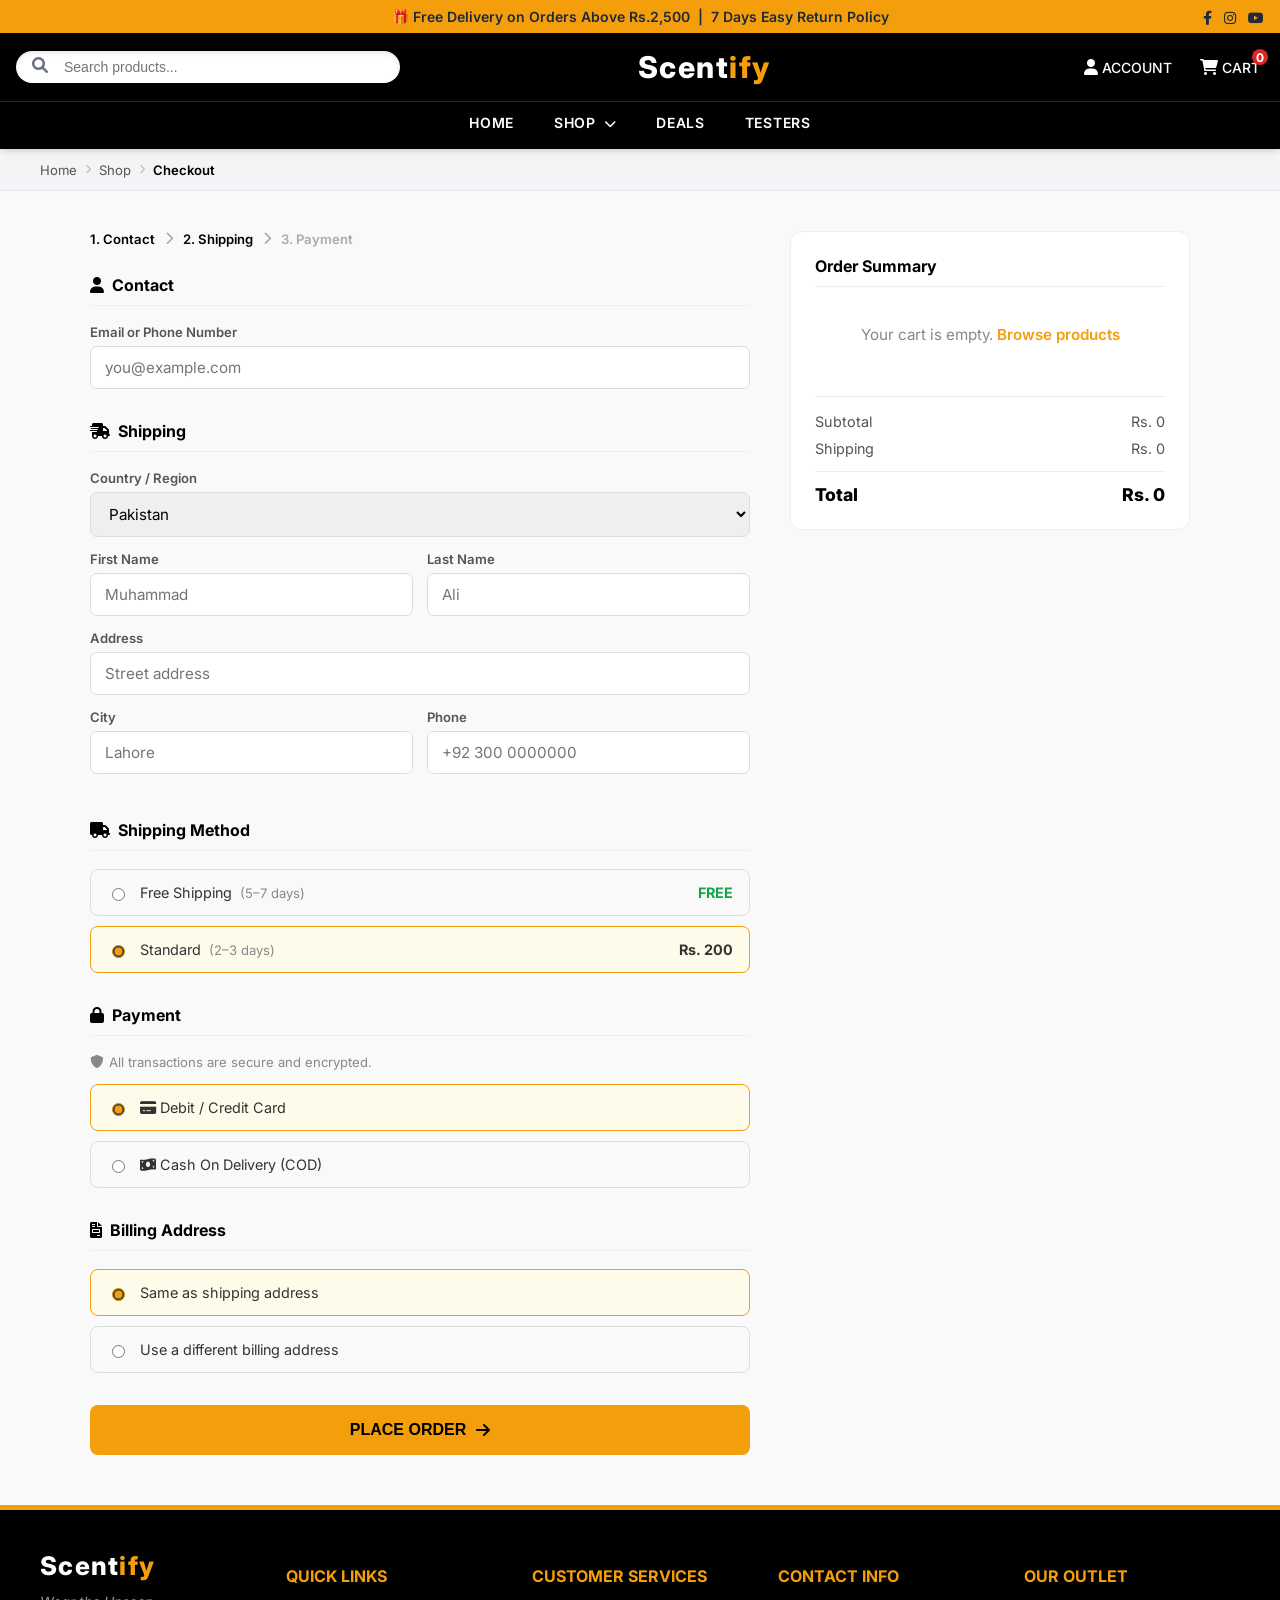
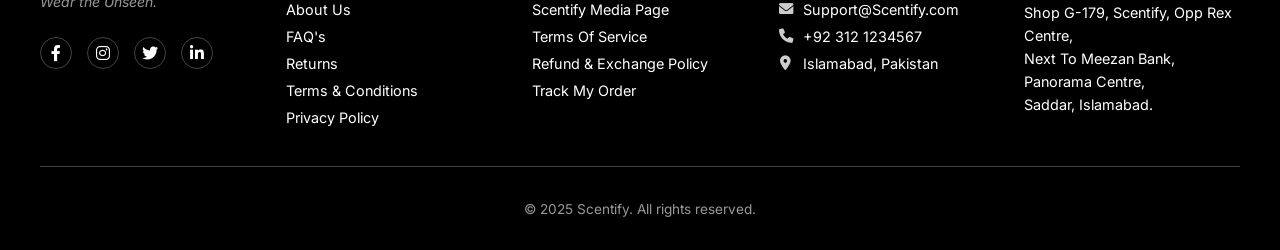
==== commit 8c4989f0: ""Added new hero image and updated product links on the homepage to point to their respective detail " ====
--- a/src/HTML/checkoutpage.html
+++ b/src/HTML/checkoutpage.html
@@ -17,6 +17,7 @@
 
   <!-- ===================== HEADER ===================== -->
   <header id="fixed-header" class="fixed-header">
+
     <div class="announcement-bar">
       <span>🎁 Free Delivery on Orders Above Rs.2,500 &nbsp;|&nbsp; 7 Days Easy Return Policy</span>
       <div class="social-icons-desktop">
@@ -25,8 +26,10 @@
         <a href="https://www.youtube.com/" aria-label="YouTube"><i class="fab fa-youtube"></i></a>
       </div>
     </div>
+
     <div class="header-main">
       <div class="header-container">
+
         <div class="search-bar-desktop">
           <div class="search-input-wrapper">
             <label for="desktop-search" class="sr-only">Search products</label>
@@ -34,35 +37,45 @@
             <i class="fas fa-search" aria-hidden="true"></i>
           </div>
         </div>
+
         <div class="logo-wrapper">
-          <a href="index.html" class="logo-text" aria-label="Scentify Home">Scent<span>ify</span></a>
-        </div>
+          <a href="index.html" aria-label="Scentify Home" class="logo-text">
+            Scent<span>ify</span>
+          </a>
+        </div>
+
         <div class="header-icons">
-          <button class="search-mobile-icon" aria-label="Open Search"><i class="fas fa-search"></i></button>
+          <button class="search-mobile-icon" aria-label="Open Search">
+            <i class="fas fa-search" aria-hidden="true"></i>
+          </button>
           <a href="loginpage.html" class="icon-link" aria-label="My Account">
-            <i class="fas fa-user"></i><span class="icon-label">Account</span>
+            <i class="fas fa-user" aria-hidden="true"></i>
+            <span class="icon-label">Account</span>
           </a>
-          <a href="checkoutpage.html" class="icon-link cart-icon-wrapper" aria-label="Shopping Cart">
-            <i class="fas fa-shopping-cart"></i><span class="icon-label">Cart</span>
+          <a href="checkoutpage.html" class="icon-link cart-icon-wrapper" aria-label="Shopping Cart, 0 items">
+            <i class="fas fa-shopping-cart" aria-hidden="true"></i>
+            <span class="icon-label">Cart</span>
             <span class="cart-count" id="cartItemCount" aria-live="polite">0</span>
           </a>
-          <button class="menu-mobile-icon" aria-label="Open Menu"><i class="fas fa-bars"></i></button>
-        </div>
-      </div>
-    </div>
+          <button class="menu-mobile-icon" aria-label="Open Menu">
+            <i class="fas fa-bars" aria-hidden="true"></i>
+          </button>
+        </div>
+
+      </div>
+    </div>
+
     <nav class="nav-links-desktop" aria-label="Main Navigation">
       <div class="nav-container">
         <ul class="nav-list">
           <li><a href="index.html">HOME</a></li>
-          <li><a href="productlisting.html" class="dropdown-link">SHOP <i class="fas fa-chevron-down"></i></a></li>
-          <li><a href="#">BEST SELLERS</a></li>
-          <li><a href="#">DEALS</a></li>
-          <li><a href="#">TESTERS</a></li>
-          <li><a href="#">OUR OUTLETS</a></li>
-          <li><a href="#">BLOGS</a></li>
+          <li><a href="productlisting.html" class="dropdown-link">SHOP <i class="fas fa-chevron-down" aria-hidden="true"></i></a></li>
+          <li><a href="deals.html">DEALS</a></li>
+          <li><a href="testers.html">TESTERS</a></li>
         </ul>
       </div>
     </nav>
+
   </header>
 
   <!-- ===================== MAIN ===================== -->
@@ -228,19 +241,21 @@
   <footer class="main-footer" aria-label="Site Footer">
     <div class="footer-content">
       <div class="footer-brand">
-        <a href="index.html" class="logo-text footer-logo-text" aria-label="Scentify Home">Scent<span>ify</span></a>
+        <a href="index.html" class="logo-text footer-logo-text" aria-label="Scentify Home">
+          Scent<span>ify</span>
+        </a>
         <p class="footer-tagline">Wear the Unseen.</p>
-        <div class="social-links">
-          <a href="https://www.facebook.com/" aria-label="Facebook"><i class="fab fa-facebook-f"></i></a>
-          <a href="https://www.instagram.com/" aria-label="Instagram"><i class="fab fa-instagram"></i></a>
-          <a href="https://twitter.com/" aria-label="Twitter"><i class="fab fa-twitter"></i></a>
-          <a href="https://www.linkedin.com/" aria-label="LinkedIn"><i class="fab fa-linkedin-in"></i></a>
+        <div class="social-links" aria-label="Follow us">
+          <a href="https://www.facebook.com/" aria-label="Facebook"><i class="fab fa-facebook-f" aria-hidden="true"></i></a>
+          <a href="https://www.instagram.com/" aria-label="Instagram"><i class="fab fa-instagram" aria-hidden="true"></i></a>
+          <a href="https://twitter.com/" aria-label="Twitter"><i class="fab fa-twitter" aria-hidden="true"></i></a>
+          <a href="https://www.linkedin.com/" aria-label="LinkedIn"><i class="fab fa-linkedin-in" aria-hidden="true"></i></a>
         </div>
       </div>
       <div class="footer-section">
         <h3>Quick Links</h3>
         <ul>
-          <li><a href="ourstory.html">About Us</a></li>
+          <li><a href="#">About Us</a></li>
           <li><a href="#">FAQ's</a></li>
           <li><a href="#">Returns</a></li>
           <li><a href="#">Terms &amp; Conditions</a></li>
@@ -259,14 +274,14 @@
       <div class="footer-section">
         <h3>Contact Info</h3>
         <ul>
-          <li><i class="fas fa-envelope"></i> Support@Scentify.com</li>
-          <li><i class="fas fa-phone"></i> +92 300 1234567</li>
-          <li><i class="fas fa-map-marker-alt"></i> Lahore, Pakistan</li>
+          <li><i class="fas fa-envelope" aria-hidden="true"></i> Support@Scentify.com</li>
+          <li><i class="fas fa-phone" aria-hidden="true"></i> +92 312 1234567</li>
+          <li><i class="fas fa-map-marker-alt" aria-hidden="true"></i> Islamabad, Pakistan</li>
         </ul>
       </div>
       <div class="footer-section address-section">
         <h3>Our Outlet</h3>
-        <p>Shop G-179, Musk Al Mahal, Opp Rex Centre,<br>Next To Meezan Bank, Panorama Centre,<br>Saddar, Karachi.</p>
+        <p>Shop G-179, Scentify, Opp Rex Centre,<br>Next To Meezan Bank, Panorama Centre,<br>Saddar, Islamabad.</p>
       </div>
     </div>
     <div class="footer-bottom">
--- a/src/CSS/style.css
+++ b/src/CSS/style.css
@@ -1978,3 +1978,778 @@
     flex-wrap: wrap;
 }
 
+/* PRODUCT LISTING PAGE */
+.listing-page-wrapper {
+    max-width: 1200px;
+    margin: 0 auto;
+    padding: 32px 24px 60px;
+}
+
+.listing-header {
+    display: flex;
+    justify-content: space-between;
+    align-items: flex-end;
+    margin-bottom: 36px;
+    flex-wrap: wrap;
+    gap: 16px;
+}
+
+.listing-title {
+    font-size: clamp(1.6rem, 3vw, 2.2rem);
+    font-weight: 800;
+    color: var(--color-dark);
+    margin: 6px 0 4px;
+}
+
+.listing-subtitle {
+    font-size: 0.95rem;
+    color: #888;
+    margin: 0;
+}
+
+.listing-controls {
+    display: flex;
+    align-items: center;
+    gap: 16px;
+}
+
+.results-count {
+    font-size: 0.85rem;
+    color: #888;
+}
+
+.sort-wrapper {
+    position: relative;
+    display: flex;
+    align-items: center;
+}
+
+.sort-select {
+    appearance: none;
+    padding: 9px 36px 9px 14px;
+    border: 1px solid #ddd;
+    border-radius: 8px;
+    font-size: 0.88rem;
+    font-family: inherit;
+    background: #fff;
+    cursor: pointer;
+    outline: none;
+}
+
+.sort-wrapper i {
+    position: absolute;
+    right: 12px;
+    font-size: 0.7rem;
+    color: #888;
+    pointer-events: none;
+}
+
+.cart-notification {
+    background: var(--color-dark);
+    color: #fff;
+    text-align: center;
+    padding: 12px;
+    border-radius: 8px;
+    margin-bottom: 20px;
+    font-size: 0.9rem;
+    display: none;
+}
+
+.pl-product-grid {
+    display: grid;
+    grid-template-columns: repeat(auto-fill, minmax(240px, 1fr));
+    gap: 24px;
+}
+
+.pl-product-card {
+    background: #fff;
+    border-radius: 10px;
+    border: 1px solid #eee;
+    overflow: hidden;
+    box-shadow: 0 2px 8px rgba(0, 0, 0, 0.04);
+    transition: box-shadow 0.3s, transform 0.3s;
+}
+
+.pl-product-card:hover {
+    box-shadow: 0 8px 24px rgba(0, 0, 0, 0.1);
+    transform: translateY(-4px);
+}
+
+.pl-card-image-link {
+    display: block;
+}
+
+.pl-card-img-wrapper {
+    position: relative;
+    overflow: hidden;
+}
+
+.pl-card-img-wrapper img {
+    width: 100%;
+    height: 220px;
+    object-fit: cover;
+    transition: transform 0.4s;
+}
+
+.pl-product-card:hover .pl-card-img-wrapper img {
+    transform: scale(1.04);
+}
+
+.pl-card-details {
+    padding: 16px;
+}
+
+.pl-card-title {
+    display: block;
+    font-size: 0.9rem;
+    font-weight: 700;
+    color: var(--color-dark);
+    margin-bottom: 4px;
+    line-height: 1.4;
+    transition: color 0.2s;
+}
+
+.pl-card-title:hover {
+    color: var(--color-primary);
+}
+
+.pl-card-subtitle {
+    font-size: 0.8rem;
+    color: #888;
+    margin: 0 0 10px;
+}
+
+.pl-card-rating {
+    display: flex;
+    align-items: center;
+    gap: 3px;
+    font-size: 0.78rem;
+    color: var(--color-primary);
+    margin-bottom: 14px;
+}
+
+.pl-card-rating span {
+    color: #888;
+    margin-left: 4px;
+}
+
+.pl-card-footer {
+    display: flex;
+    align-items: center;
+    justify-content: space-between;
+}
+
+.pl-card-price {
+    font-size: 1rem;
+    font-weight: 800;
+    color: var(--color-dark);
+}
+
+.pl-add-btn {
+    display: flex;
+    align-items: center;
+    gap: 6px;
+    padding: 8px 14px;
+    background: var(--color-primary);
+    color: var(--color-dark);
+    border: none;
+    border-radius: 6px;
+    font-size: 0.8rem;
+    font-weight: 700;
+    cursor: pointer;
+    transition: background 0.2s, transform 0.2s;
+}
+
+.pl-add-btn:hover {
+    background: #d97706;
+    transform: translateY(-1px);
+}
+
+/* QUIZ PAGE */
+.quiz-page-main {
+    background: #f9f9f9;
+    min-height: 80vh;
+    padding-bottom: 60px;
+}
+
+.quiz-page-hero {
+    text-align: center;
+    padding: 60px 24px 40px;
+    background: #fff;
+    border-bottom: 1px solid #f0f0f0;
+}
+
+.quiz-page-hero h1 {
+    font-size: clamp(2rem, 5vw, 3rem);
+    font-weight: 800;
+    color: var(--color-dark);
+    margin: 10px 0 16px;
+}
+
+.quiz-page-hero h1 span {
+    color: var(--color-primary);
+}
+
+.quiz-hero-sub {
+    font-size: 1rem;
+    color: #666;
+    max-width: 480px;
+    margin: 0 auto;
+    line-height: 1.6;
+}
+
+.quiz-container {
+    max-width: 680px;
+    margin: 40px auto;
+    padding: 0 24px;
+}
+
+.quiz-progress-wrapper {
+    margin-bottom: 32px;
+}
+
+.quiz-progress-bar {
+    height: 6px;
+    background: #e5e7eb;
+    border-radius: 99px;
+    overflow: hidden;
+    margin-bottom: 8px;
+}
+
+.quiz-progress-fill {
+    height: 100%;
+    background: var(--color-primary);
+    border-radius: 99px;
+    transition: width 0.4s ease;
+}
+
+.quiz-progress-label {
+    font-size: 0.8rem;
+    color: #888;
+    font-weight: 600;
+}
+
+.quiz-step {
+    display: none;
+}
+
+.quiz-step.active {
+    display: block;
+}
+
+.quiz-question-label {
+    font-size: 0.78rem;
+    font-weight: 700;
+    text-transform: uppercase;
+    letter-spacing: 0.12em;
+    color: var(--color-primary);
+    margin: 0 0 10px;
+}
+
+.quiz-question {
+    font-size: clamp(1.3rem, 3vw, 1.8rem);
+    font-weight: 800;
+    color: var(--color-dark);
+    margin: 0 0 28px;
+    line-height: 1.3;
+}
+
+.quiz-options-grid {
+    display: grid;
+    grid-template-columns: repeat(auto-fit, minmax(160px, 1fr));
+    gap: 14px;
+}
+
+.quiz-option {
+    display: flex;
+    flex-direction: column;
+    align-items: center;
+    gap: 12px;
+    padding: 24px 16px;
+    background: #fff;
+    border: 2px solid #e5e7eb;
+    border-radius: 12px;
+    font-size: 0.92rem;
+    font-weight: 600;
+    color: var(--color-dark);
+    cursor: pointer;
+    transition: border-color 0.2s, background 0.2s, transform 0.2s;
+    font-family: inherit;
+}
+
+.quiz-option:hover {
+    border-color: var(--color-primary);
+    background: #fffbeb;
+    transform: translateY(-2px);
+}
+
+.quiz-option.selected {
+    border-color: var(--color-primary);
+    background: #fffbeb;
+}
+
+.quiz-option-icon {
+    font-size: 1.6rem;
+    color: var(--color-primary);
+}
+
+.quiz-nav {
+    margin-top: 24px;
+}
+
+.quiz-back-btn {
+    background: none;
+    border: 1px solid #ddd;
+    border-radius: 8px;
+    padding: 10px 20px;
+    font-size: 0.88rem;
+    font-weight: 600;
+    color: #555;
+    cursor: pointer;
+    display: flex;
+    align-items: center;
+    gap: 8px;
+    font-family: inherit;
+    transition: border-color 0.2s, color 0.2s;
+}
+
+.quiz-back-btn:hover {
+    border-color: var(--color-dark);
+    color: var(--color-dark);
+}
+
+/* Result */
+.quiz-result-card {
+    background: #fff;
+    border-radius: 16px;
+    border: 1px solid #eee;
+    padding: 40px 32px;
+    text-align: center;
+    box-shadow: 0 8px 30px rgba(0, 0, 0, 0.07);
+}
+
+.quiz-result-icon {
+    font-size: 3rem;
+    color: var(--color-primary);
+    margin-bottom: 16px;
+}
+
+.quiz-result-title {
+    font-size: 1.8rem;
+    font-weight: 800;
+    color: var(--color-dark);
+    margin: 0 0 8px;
+}
+
+.quiz-result-subtitle {
+    color: #888;
+    font-size: 0.95rem;
+    margin: 0 0 28px;
+}
+
+.quiz-result-product {
+    display: flex;
+    align-items: center;
+    gap: 24px;
+    background: #f9f9f9;
+    border-radius: 12px;
+    padding: 20px;
+    text-align: left;
+    margin-bottom: 24px;
+}
+
+.quiz-result-product img {
+    width: 100px;
+    height: 100px;
+    object-fit: cover;
+    border-radius: 8px;
+    flex-shrink: 0;
+}
+
+.quiz-result-product-info h3 {
+    font-size: 1.1rem;
+    font-weight: 700;
+    color: var(--color-dark);
+    margin: 0 0 6px;
+}
+
+.quiz-result-product-info p {
+    font-size: 0.88rem;
+    color: #666;
+    margin: 0 0 8px;
+}
+
+.quiz-result-price {
+    font-size: 1.1rem;
+    font-weight: 800;
+    color: var(--color-dark);
+    margin-bottom: 14px !important;
+}
+
+.quiz-retake-btn {
+    background: none;
+    border: 1px solid #ddd;
+    border-radius: 8px;
+    padding: 11px 24px;
+    font-size: 0.88rem;
+    font-weight: 600;
+    color: #555;
+    cursor: pointer;
+    display: inline-flex;
+    align-items: center;
+    gap: 8px;
+    font-family: inherit;
+    transition: border-color 0.2s;
+}
+
+.quiz-retake-btn:hover {
+    border-color: var(--color-dark);
+    color: var(--color-dark);
+}
+
+@media(max-width:480px) {
+    .quiz-result-product {
+        flex-direction: column;
+        text-align: center;
+    }
+}
+
+/* SUPPORT PAGE */
+.support-hero {
+    text-align: center;
+    padding: 60px 24px 40px;
+    background: #fff;
+    border-bottom: 1px solid #f0f0f0;
+}
+
+.support-hero h1 {
+    font-size: clamp(2rem, 5vw, 3rem);
+    font-weight: 800;
+    color: var(--color-dark);
+    margin: 10px 0 16px;
+}
+
+.support-hero h1 span {
+    color: var(--color-primary);
+}
+
+.support-hero-sub {
+    font-size: 1rem;
+    color: #666;
+    max-width: 480px;
+    margin: 0 auto;
+    line-height: 1.6;
+}
+
+.support-channels {
+    max-width: 1100px;
+    margin: 60px auto 0;
+    padding: 0 24px;
+}
+
+.support-channels-grid {
+    display: grid;
+    grid-template-columns: repeat(auto-fit, minmax(260px, 1fr));
+    gap: 24px;
+}
+
+.support-channel-card {
+    background: #fff;
+    border: 1px solid #eee;
+    border-radius: 12px;
+    padding: 32px 24px;
+    text-align: center;
+    box-shadow: 0 4px 12px rgba(0, 0, 0, 0.04);
+}
+
+.support-channel-featured {
+    border-color: var(--color-primary);
+    background: #fffbeb;
+}
+
+.support-channel-icon {
+    width: 56px;
+    height: 56px;
+    background: var(--color-primary);
+    border-radius: 12px;
+    display: flex;
+    align-items: center;
+    justify-content: center;
+    font-size: 1.4rem;
+    color: var(--color-dark);
+    margin: 0 auto 16px;
+}
+
+.support-channel-card h3 {
+    font-size: 1.05rem;
+    font-weight: 700;
+    color: var(--color-dark);
+    margin: 0 0 10px;
+}
+
+.support-channel-card p {
+    font-size: 0.88rem;
+    color: #666;
+    line-height: 1.6;
+    margin: 0 0 20px;
+}
+
+.support-channel-btn {
+    display: inline-flex;
+    align-items: center;
+    gap: 8px;
+    padding: 10px 22px;
+    background: var(--color-dark);
+    color: #fff;
+    border-radius: 8px;
+    font-size: 0.88rem;
+    font-weight: 700;
+    transition: background 0.2s;
+}
+
+.support-channel-btn:hover {
+    background: var(--color-primary);
+    color: var(--color-dark);
+}
+
+.support-body {
+    padding: 60px 24px;
+}
+
+.support-body-inner {
+    max-width: 1100px;
+    margin: 0 auto;
+    display: grid;
+    grid-template-columns: 1fr 340px;
+    gap: 48px;
+    align-items: start;
+}
+
+@media(max-width:900px) {
+    .support-body-inner {
+        grid-template-columns: 1fr;
+    }
+}
+
+.support-form-wrapper h2 {
+    font-size: 1.4rem;
+    font-weight: 800;
+    color: var(--color-dark);
+    margin: 0 0 6px;
+}
+
+.support-form-sub {
+    font-size: 0.88rem;
+    color: #888;
+    margin: 0 0 24px;
+}
+
+.support-form-group {
+    display: flex;
+    flex-direction: column;
+    gap: 6px;
+    margin-bottom: 16px;
+}
+
+.support-form-group label {
+    font-size: 0.82rem;
+    font-weight: 600;
+    color: #555;
+}
+
+.support-form-group input,
+.support-form-group select,
+.support-form-group textarea {
+    padding: 11px 14px;
+    border: 1px solid #ddd;
+    border-radius: 8px;
+    font-size: 0.95rem;
+    font-family: inherit;
+    outline: none;
+    transition: border-color 0.2s;
+    resize: vertical;
+}
+
+.support-form-group input:focus,
+.support-form-group select:focus,
+.support-form-group textarea:focus {
+    border-color: var(--color-primary);
+}
+
+.support-form-msg {
+    font-size: 0.85rem;
+    min-height: 18px;
+    margin-bottom: 8px;
+}
+
+.support-submit-btn {
+    width: 100%;
+    padding: 13px;
+    background: var(--color-primary);
+    color: var(--color-dark);
+    border: none;
+    border-radius: 8px;
+    font-size: 1rem;
+    font-weight: 700;
+    cursor: pointer;
+    display: flex;
+    align-items: center;
+    justify-content: center;
+    gap: 10px;
+    transition: background 0.2s, transform 0.2s;
+    font-family: inherit;
+}
+
+.support-submit-btn:hover {
+    background: #d97706;
+    transform: translateY(-2px);
+}
+
+.support-info-panel {
+    display: flex;
+    flex-direction: column;
+    gap: 28px;
+}
+
+.support-info-block h3 {
+    font-size: 0.95rem;
+    font-weight: 700;
+    color: var(--color-dark);
+    margin: 0 0 10px;
+    display: flex;
+    align-items: center;
+    gap: 8px;
+}
+
+.support-info-block h3 i {
+    color: var(--color-primary);
+}
+
+.support-info-block p {
+    font-size: 0.88rem;
+    color: #666;
+    line-height: 1.7;
+    margin: 0;
+}
+
+.support-hours-list {
+    list-style: none;
+    padding: 0;
+    margin: 0;
+    display: flex;
+    flex-direction: column;
+    gap: 8px;
+}
+
+.support-hours-list li {
+    display: flex;
+    justify-content: space-between;
+    font-size: 0.88rem;
+    color: #555;
+    border-bottom: 1px solid #f0f0f0;
+    padding-bottom: 8px;
+}
+
+.support-social-links {
+    display: flex;
+    gap: 12px;
+    margin-top: 4px;
+}
+
+.support-social-links a {
+    width: 38px;
+    height: 38px;
+    background: var(--color-dark);
+    color: #fff;
+    border-radius: 8px;
+    display: flex;
+    align-items: center;
+    justify-content: center;
+    font-size: 0.9rem;
+    transition: background 0.2s;
+}
+
+.support-social-links a:hover {
+    background: var(--color-primary);
+    color: var(--color-dark);
+}
+
+/* FAQ */
+.faq-section {
+    background: #f9f9f9;
+    padding: 70px 24px;
+    border-top: 1px solid #eee;
+}
+
+.faq-inner {
+    max-width: 760px;
+    margin: 0 auto;
+    text-align: center;
+}
+
+.faq-list {
+    margin-top: 40px;
+    text-align: left;
+    display: flex;
+    flex-direction: column;
+    gap: 12px;
+}
+
+.faq-item {
+    background: #fff;
+    border: 1px solid #eee;
+    border-radius: 10px;
+    overflow: hidden;
+}
+
+.faq-question {
+    width: 100%;
+    background: none;
+    border: none;
+    padding: 18px 20px;
+    display: flex;
+    justify-content: space-between;
+    align-items: center;
+    font-size: 0.95rem;
+    font-weight: 600;
+    color: var(--color-dark);
+    cursor: pointer;
+    font-family: inherit;
+    text-align: left;
+    gap: 12px;
+    transition: color 0.2s;
+}
+
+.faq-question i {
+    font-size: 0.8rem;
+    color: #aaa;
+    flex-shrink: 0;
+    transition: transform 0.3s;
+}
+
+.faq-question[aria-expanded="true"] {
+    color: var(--color-primary);
+}
+
+.faq-question[aria-expanded="true"] i {
+    transform: rotate(180deg);
+    color: var(--color-primary);
+}
+
+.faq-answer {
+    max-height: 0;
+    overflow: hidden;
+    transition: max-height 0.35s ease, padding 0.2s;
+}
+
+.faq-answer.open {
+    max-height: 200px;
+}
+
+.faq-answer p {
+    padding: 0 20px 18px;
+    font-size: 0.9rem;
+    color: #555;
+    line-height: 1.7;
+    margin: 0;
+}
